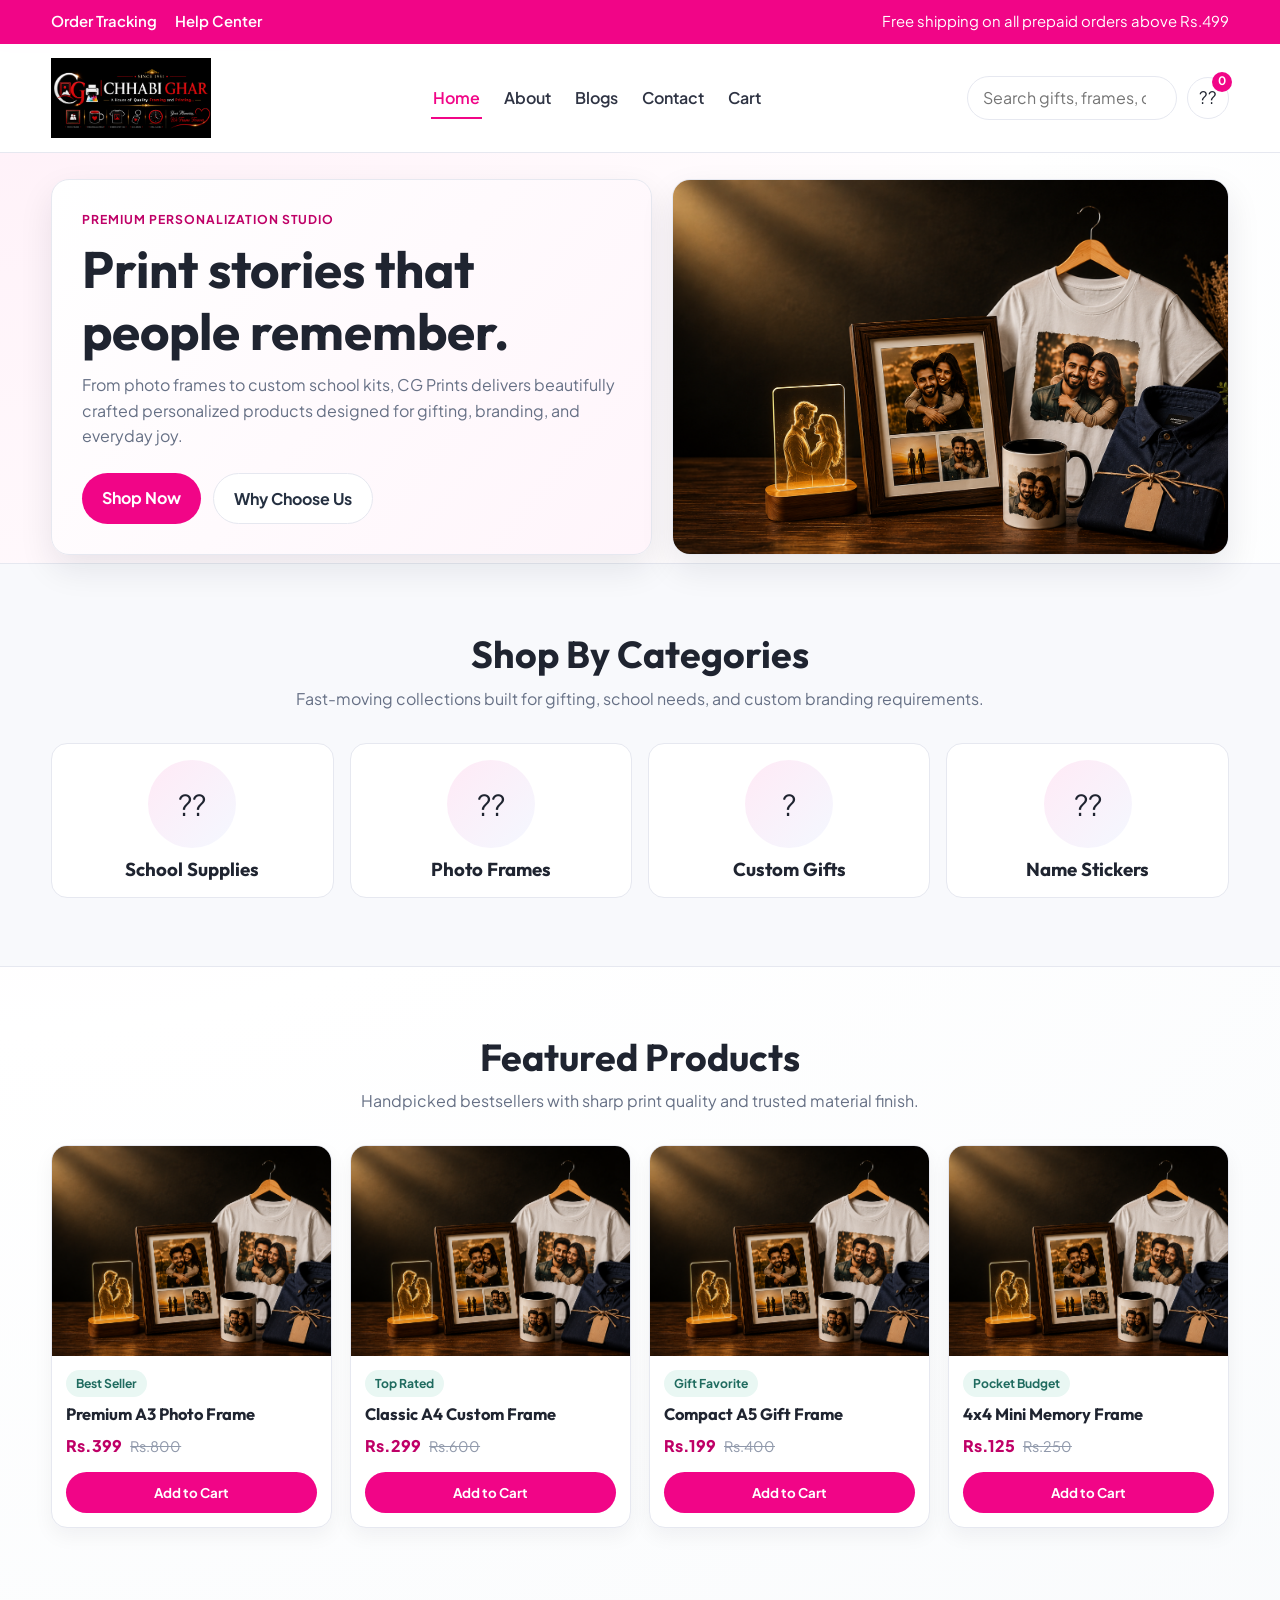
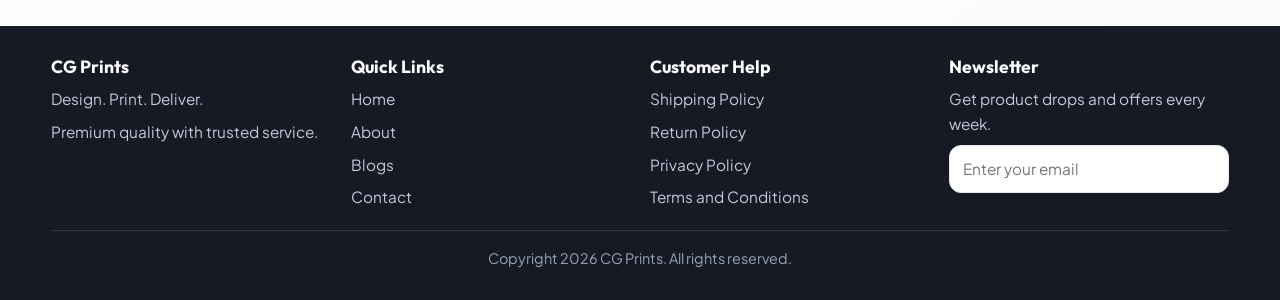
==== index.html @ ebf08734 "Create professional multi-page ecommerce website" ====
<!DOCTYPE html>
<html lang="en">
<head>
  <meta charset="UTF-8" />
  <meta name="viewport" content="width=device-width, initial-scale=1.0" />
  <title>CG Prints | Home</title>
  <link rel="preconnect" href="https://fonts.googleapis.com" />
  <link rel="preconnect" href="https://fonts.gstatic.com" crossorigin />
  <link href="https://fonts.googleapis.com/css2?family=Outfit:wght@300;400;500;600;700;800&family=Plus+Jakarta+Sans:wght@400;500;600;700&display=swap" rel="stylesheet" />
  <link rel="stylesheet" href="styles.css" />
</head>
<body>
  <div class="topbar">
    <div class="container">
      <div class="topbar-links">
        <a href="contact.html">Order Tracking</a>
        <a href="contact.html">Help Center</a>
      </div>
      <div>Free shipping on all prepaid orders above Rs.499</div>
    </div>
  </div>

  <header>
    <div class="container header-main">
      <a class="brand" href="index.html" aria-label="CG Prints Home">
        <img src="CG p LOGO (1).png" alt="CG Prints Logo" />
      </a>

      <nav>
        <ul>
          <li><a class="active" href="index.html">Home</a></li>
          <li><a href="about.html">About</a></li>
          <li><a href="blogs.html">Blogs</a></li>
          <li><a href="contact.html">Contact</a></li>
          <li><a href="cart.html">Cart</a></li>
        </ul>
      </nav>

      <div class="header-actions">
        <input class="search-box" type="search" placeholder="Search gifts, frames, custom items..." aria-label="Search products" />
        <a class="icon-btn" href="cart.html" aria-label="Open cart">
          <span>??</span>
          <span class="cart-count js-cart-count">0</span>
        </a>
      </div>
    </div>
  </header>

  <main>
    <section class="hero">
      <div class="container hero-grid">
        <div class="hero-copy">
          <span class="eyebrow">Premium Personalization Studio</span>
          <h1>Print stories that people remember.</h1>
          <p>From photo frames to custom school kits, CG Prints delivers beautifully crafted personalized products designed for gifting, branding, and everyday joy.</p>
          <div class="cta-row">
            <a href="#featured" class="btn btn-primary">Shop Now</a>
            <a href="about.html" class="btn btn-light">Why Choose Us</a>
          </div>
        </div>
        <div class="hero-banner">
          <img src="banner/d1e43480-092e-4eba-93ea-4674bd090c20.png" alt="Promotional banner" />
        </div>
      </div>
    </section>

    <section class="categories">
      <div class="container">
        <div class="section-head">
          <h2>Shop By Categories</h2>
          <p>Fast-moving collections built for gifting, school needs, and custom branding requirements.</p>
        </div>
        <div class="category-grid">
          <article class="category-card">
            <div class="category-thumb">??</div>
            <h3>School Supplies</h3>
          </article>
          <article class="category-card">
            <div class="category-thumb">??</div>
            <h3>Photo Frames</h3>
          </article>
          <article class="category-card">
            <div class="category-thumb">?</div>
            <h3>Custom Gifts</h3>
          </article>
          <article class="category-card">
            <div class="category-thumb">??</div>
            <h3>Name Stickers</h3>
          </article>
        </div>
      </div>
    </section>

    <section id="featured">
      <div class="container">
        <div class="section-head">
          <h2>Featured Products</h2>
          <p>Handpicked bestsellers with sharp print quality and trusted material finish.</p>
        </div>

        <div class="product-grid">
          <article class="product-card">
            <img src="banner/d1e43480-092e-4eba-93ea-4674bd090c20.png" alt="A3 premium photo frame" />
            <div class="product-info">
              <span class="chip">Best Seller</span>
              <h3 class="product-title">Premium A3 Photo Frame</h3>
              <div class="price-row"><span class="price">Rs.399</span><span class="old-price">Rs.800</span></div>
              <button class="btn btn-primary js-add-to-cart" data-name="Premium A3 Photo Frame" data-price="399">Add to Cart</button>
            </div>
          </article>

          <article class="product-card">
            <img src="banner/d1e43480-092e-4eba-93ea-4674bd090c20.png" alt="A4 custom frame" />
            <div class="product-info">
              <span class="chip">Top Rated</span>
              <h3 class="product-title">Classic A4 Custom Frame</h3>
              <div class="price-row"><span class="price">Rs.299</span><span class="old-price">Rs.600</span></div>
              <button class="btn btn-primary js-add-to-cart" data-name="Classic A4 Custom Frame" data-price="299">Add to Cart</button>
            </div>
          </article>

          <article class="product-card">
            <img src="banner/d1e43480-092e-4eba-93ea-4674bd090c20.png" alt="A5 gift frame" />
            <div class="product-info">
              <span class="chip">Gift Favorite</span>
              <h3 class="product-title">Compact A5 Gift Frame</h3>
              <div class="price-row"><span class="price">Rs.199</span><span class="old-price">Rs.400</span></div>
              <button class="btn btn-primary js-add-to-cart" data-name="Compact A5 Gift Frame" data-price="199">Add to Cart</button>
            </div>
          </article>

          <article class="product-card">
            <img src="banner/d1e43480-092e-4eba-93ea-4674bd090c20.png" alt="4x4 mini frame" />
            <div class="product-info">
              <span class="chip">Pocket Budget</span>
              <h3 class="product-title">4x4 Mini Memory Frame</h3>
              <div class="price-row"><span class="price">Rs.125</span><span class="old-price">Rs.250</span></div>
              <button class="btn btn-primary js-add-to-cart" data-name="4x4 Mini Memory Frame" data-price="125">Add to Cart</button>
            </div>
          </article>
        </div>
      </div>
    </section>
  </main>

  <footer>
    <div class="container">
      <div class="footer-grid">
        <div>
          <h3>CG Prints</h3>
          <ul>
            <li>Design. Print. Deliver.</li>
            <li>Premium quality with trusted service.</li>
          </ul>
        </div>

        <div>
          <h3>Quick Links</h3>
          <ul>
            <li><a href="index.html">Home</a></li>
            <li><a href="about.html">About</a></li>
            <li><a href="blogs.html">Blogs</a></li>
            <li><a href="contact.html">Contact</a></li>
          </ul>
        </div>

        <div>
          <h3>Customer Help</h3>
          <ul>
            <li>Shipping Policy</li>
            <li>Return Policy</li>
            <li>Privacy Policy</li>
            <li>Terms and Conditions</li>
          </ul>
        </div>

        <div>
          <h3>Newsletter</h3>
          <ul>
            <li>Get product drops and offers every week.</li>
            <li><input type="email" placeholder="Enter your email" /></li>
          </ul>
        </div>
      </div>
      <p class="copyright">Copyright 2026 CG Prints. All rights reserved.</p>
    </div>
  </footer>

  <script src="app.js"></script>
</body>
</html>
---- styles.css ----
:root {
  --primary: #f10587;
  --primary-dark: #bf0067;
  --ink: #1f2430;
  --muted: #667085;
  --surface: #f8f9fc;
  --line: #e6e8f0;
  --accent: #1f6b5f;
  --shadow: 0 14px 34px rgba(16, 24, 40, 0.09);
  --radius: 18px;
}

* {
  box-sizing: border-box;
  margin: 0;
  padding: 0;
}

html {
  scroll-behavior: smooth;
}

body {
  font-family: "Plus Jakarta Sans", "Segoe UI", sans-serif;
  color: var(--ink);
  background: radial-gradient(circle at top left, #fff0f8 0%, #ffffff 45%, #f8fafc 100%);
  line-height: 1.6;
}

a {
  text-decoration: none;
  color: inherit;
}

img {
  max-width: 100%;
  display: block;
}

.container {
  width: min(1180px, 92%);
  margin: 0 auto;
}

.topbar {
  background: var(--primary);
  color: #fff;
  font-size: 0.93rem;
}

.topbar .container {
  display: flex;
  justify-content: space-between;
  align-items: center;
  gap: 12px;
  padding: 10px 0;
  flex-wrap: wrap;
}

.topbar-links {
  display: flex;
  gap: 18px;
  font-weight: 600;
}

header {
  background: rgba(255, 255, 255, 0.95);
  backdrop-filter: blur(5px);
  position: sticky;
  top: 0;
  z-index: 30;
  border-bottom: 1px solid var(--line);
}

.header-main {
  display: grid;
  grid-template-columns: auto 1fr auto;
  align-items: center;
  gap: 18px;
  padding: 14px 0;
}

.brand {
  display: flex;
  align-items: center;
  min-width: 175px;
}

.brand img {
  width: 160px;
  height: auto;
  object-fit: contain;
}

nav ul {
  list-style: none;
  display: flex;
  justify-content: center;
  gap: 20px;
  font-weight: 600;
  color: #2e3343;
}

nav a {
  padding: 9px 2px;
  border-bottom: 2px solid transparent;
  transition: 0.2s ease;
}

nav a:hover,
nav a.active {
  color: var(--primary);
  border-color: var(--primary);
}

.header-actions {
  display: flex;
  align-items: center;
  gap: 10px;
}

.search-box {
  border: 1px solid var(--line);
  background: #fff;
  border-radius: 999px;
  padding: 8px 15px;
  width: 210px;
  color: #475467;
}

.icon-btn {
  border: 1px solid var(--line);
  background: #fff;
  border-radius: 999px;
  width: 42px;
  height: 42px;
  display: grid;
  place-items: center;
  cursor: pointer;
  transition: 0.2s;
  position: relative;
  font-size: 1.07rem;
}

.icon-btn:hover {
  border-color: var(--primary);
  color: var(--primary);
}

.cart-count {
  position: absolute;
  top: -6px;
  right: -4px;
  min-width: 20px;
  height: 20px;
  border-radius: 99px;
  background: var(--primary);
  color: #fff;
  font-size: 0.73rem;
  font-weight: 700;
  display: grid;
  place-items: center;
  padding-inline: 5px;
}

section {
  padding: 68px 0;
}

.hero {
  padding: 26px 0 8px;
}

.hero-grid {
  display: grid;
  grid-template-columns: 1.08fr 1fr;
  gap: 20px;
  align-items: stretch;
}

.hero-copy {
  background: linear-gradient(130deg, #fff, #fff5fb);
  border: 1px solid var(--line);
  border-radius: var(--radius);
  padding: 30px;
  box-shadow: var(--shadow);
  display: flex;
  flex-direction: column;
  justify-content: center;
}

.eyebrow {
  color: var(--primary-dark);
  font-weight: 700;
  text-transform: uppercase;
  letter-spacing: 0.08em;
  font-size: 0.76rem;
}

h1,
h2,
h3 {
  font-family: "Outfit", "Segoe UI", sans-serif;
  line-height: 1.2;
}

h1 {
  font-size: clamp(2rem, 4vw, 3.3rem);
  margin: 10px 0;
}

h2 {
  font-size: clamp(1.6rem, 3vw, 2.35rem);
}

.hero-copy p {
  color: var(--muted);
  max-width: 48ch;
  margin-bottom: 24px;
}

.cta-row {
  display: flex;
  gap: 12px;
  flex-wrap: wrap;
}

.btn {
  border: 0;
  border-radius: 999px;
  padding: 12px 20px;
  font-weight: 700;
  cursor: pointer;
  transition: 0.2s ease;
  font-family: inherit;
  display: inline-block;
  text-align: center;
}

.btn-primary {
  background: var(--primary);
  color: #fff;
}

.btn-primary:hover {
  background: var(--primary-dark);
  transform: translateY(-1px);
}

.btn-light {
  background: #fff;
  border: 1px solid var(--line);
  color: #253041;
}

.btn-light:hover {
  border-color: #bdc4d2;
}

.hero-banner {
  border-radius: var(--radius);
  overflow: hidden;
  border: 1px solid var(--line);
  box-shadow: var(--shadow);
  min-height: 100%;
}

.hero-banner img {
  width: 100%;
  height: 100%;
  object-fit: cover;
}

.section-head {
  text-align: center;
  margin-bottom: 32px;
}

.section-head p {
  color: var(--muted);
  max-width: 60ch;
  margin: 8px auto 0;
}

.categories {
  background: var(--surface);
  border-top: 1px solid var(--line);
  border-bottom: 1px solid var(--line);
}

.category-grid,
.product-grid,
.blogs-grid {
  display: grid;
  gap: 16px;
}

.category-grid {
  grid-template-columns: repeat(4, 1fr);
}

.category-card,
.panel,
.product-card,
.blog-card,
.cart-panel,
.contact-form {
  background: #fff;
  border: 1px solid var(--line);
  border-radius: 16px;
}

.category-card {
  padding: 16px;
  text-align: center;
  transition: 0.25s;
}

.category-card:hover {
  transform: translateY(-4px);
  box-shadow: var(--shadow);
  border-color: #ced4e2;
}

.category-thumb {
  width: 88px;
  height: 88px;
  border-radius: 50%;
  margin: 0 auto 10px;
  display: grid;
  place-items: center;
  font-size: 1.8rem;
  background: linear-gradient(135deg, #ffeaf6, #f4f8ff);
}

.product-grid {
  grid-template-columns: repeat(4, 1fr);
  gap: 18px;
}

.product-card {
  overflow: hidden;
  display: flex;
  flex-direction: column;
  box-shadow: 0 8px 20px rgba(16, 24, 40, 0.05);
}

.product-card img,
.blog-card img {
  width: 100%;
  aspect-ratio: 4 / 3;
  object-fit: cover;
}

.product-info {
  padding: 14px;
  display: grid;
  gap: 8px;
}

.product-title {
  font-weight: 700;
  font-size: 1.03rem;
}

.price-row {
  display: flex;
  align-items: baseline;
  gap: 8px;
}

.price {
  color: var(--primary-dark);
  font-weight: 800;
}

.old-price {
  color: #9099ab;
  text-decoration: line-through;
  font-size: 0.9rem;
}

.chip {
  font-size: 0.76rem;
  font-weight: 700;
  color: var(--accent);
  background: #e9f7f3;
  width: fit-content;
  padding: 4px 10px;
  border-radius: 999px;
}

.product-info .btn {
  margin-top: 6px;
  width: 100%;
}

.page-hero {
  padding: 38px 0;
}

.page-hero .panel {
  padding: 30px;
  box-shadow: var(--shadow);
}

.about-grid,
.contact-grid,
.cart-layout {
  display: grid;
  gap: 18px;
  grid-template-columns: 1fr 1fr;
}

.panel {
  padding: 24px;
  box-shadow: 0 7px 16px rgba(16, 24, 40, 0.04);
}

.panel p,
.blog-body p,
.list-muted {
  color: var(--muted);
}

.stat-row {
  display: grid;
  grid-template-columns: repeat(3, 1fr);
  gap: 10px;
  margin-top: 16px;
}

.stat {
  border: 1px solid var(--line);
  border-radius: 12px;
  padding: 14px;
  text-align: center;
  background: #fcfdff;
}

.stat strong {
  display: block;
  font-family: "Outfit", sans-serif;
  font-size: 1.4rem;
  color: var(--primary-dark);
}

.blogs-grid {
  grid-template-columns: repeat(3, 1fr);
}

.blog-card {
  overflow: hidden;
  box-shadow: 0 10px 20px rgba(16, 24, 40, 0.05);
}

.blog-card img {
  aspect-ratio: 16 / 10;
}

.blog-body {
  padding: 16px;
}

.read-link {
  color: var(--primary-dark);
  font-weight: 700;
}

.contact-grid {
  grid-template-columns: 1fr 1fr;
}

.contact-list {
  display: grid;
  gap: 12px;
  color: #344054;
}

form,
.contact-form {
  display: grid;
  gap: 10px;
}

.contact-form {
  padding: 24px;
}

input,
textarea {
  width: 100%;
  border: 1px solid var(--line);
  border-radius: 12px;
  padding: 11px 13px;
  font: inherit;
  color: #111827;
  background: #fff;
}

textarea {
  min-height: 120px;
  resize: vertical;
}

.cart-panel {
  padding: 22px;
}

.cart-item {
  border: 1px solid var(--line);
  border-radius: 12px;
  padding: 12px;
  display: grid;
  gap: 8px;
  margin-bottom: 10px;
}

.cart-item-head {
  display: flex;
  justify-content: space-between;
  gap: 10px;
}

.qty-row {
  display: flex;
  align-items: center;
  gap: 8px;
}

.qty-btn {
  width: 28px;
  height: 28px;
  border-radius: 8px;
  border: 1px solid var(--line);
  background: #fff;
  cursor: pointer;
  font-weight: 700;
}

footer {
  background: #151a24;
  color: #d8deea;
  padding: 30px 0;
  margin-top: 30px;
}

.footer-grid {
  display: grid;
  grid-template-columns: repeat(4, 1fr);
  gap: 20px;
}

.footer-grid h3 {
  color: #fff;
  font-size: 1.1rem;
  margin-bottom: 10px;
}

.footer-grid ul {
  list-style: none;
  display: grid;
  gap: 8px;
  color: #c2cad9;
  font-size: 0.96rem;
}

.copyright {
  text-align: center;
  color: #9aa4b5;
  border-top: 1px solid #30384a;
  margin-top: 20px;
  padding-top: 16px;
  font-size: 0.9rem;
}

@media (max-width: 1024px) {
  .hero-grid,
  .about-grid,
  .contact-grid,
  .cart-layout {
    grid-template-columns: 1fr;
  }

  .category-grid,
  .product-grid {
    grid-template-columns: repeat(2, 1fr);
  }

  .blogs-grid,
  .footer-grid {
    grid-template-columns: repeat(2, 1fr);
  }

  .header-main {
    grid-template-columns: 1fr;
    gap: 12px;
  }

  nav ul {
    justify-content: flex-start;
    overflow-x: auto;
    padding-bottom: 4px;
  }

  .header-actions {
    justify-content: space-between;
  }

  .search-box {
    width: 100%;
  }
}

@media (max-width: 680px) {
  .container {
    width: 94%;
  }

  h1 {
    font-size: 2rem;
  }

  section {
    padding: 52px 0;
  }

  .category-grid,
  .product-grid,
  .blogs-grid,
  .footer-grid,
  .stat-row {
    grid-template-columns: 1fr;
  }

  .brand img {
    width: 138px;
  }

  .topbar .container,
  .topbar-links {
    justify-content: center;
  }
}
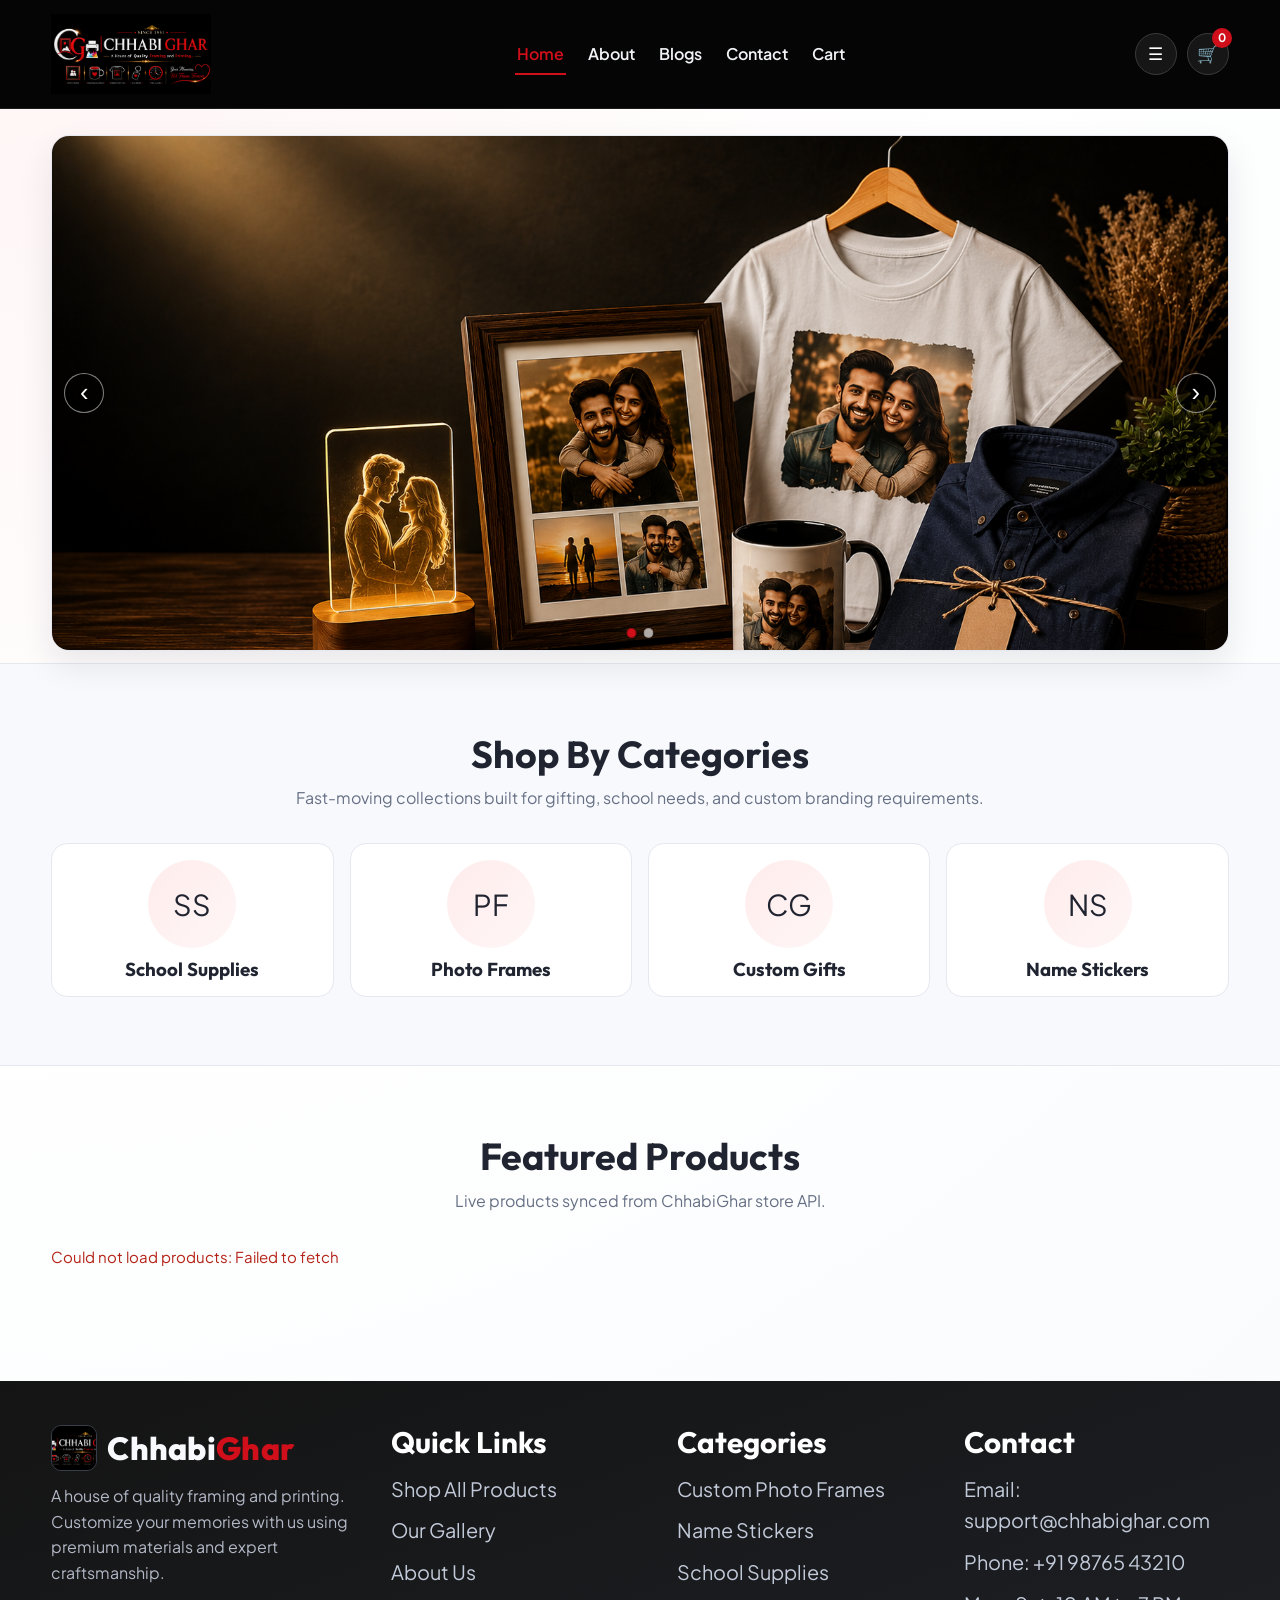
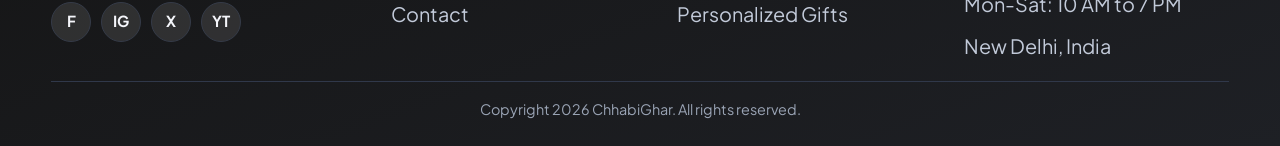
==== commit 6d18e00d: "Refine mobile UI, premium footer, and API wiring updates" ====
--- a/index.html
+++ b/index.html
@@ -10,16 +10,6 @@
   <link rel="stylesheet" href="styles.css" />
 </head>
 <body>
-  <div class="topbar">
-    <div class="container">
-      <div class="topbar-links">
-        <a href="contact.html">Order Tracking</a>
-        <a href="contact.html">Help Center</a>
-      </div>
-      <div>Free shipping on all prepaid orders above Rs.499</div>
-    </div>
-  </div>
-
   <header>
     <div class="container header-main">
       <a class="brand" href="index.html" aria-label="CG Prints Home">
@@ -37,9 +27,9 @@
       </nav>
 
       <div class="header-actions">
-        <input class="search-box" type="search" placeholder="Search gifts, frames, custom items..." aria-label="Search products" />
+        <button class="icon-btn menu-toggle js-menu-toggle" type="button" aria-label="Toggle menu" aria-expanded="false">&#9776;</button>
         <a class="icon-btn" href="cart.html" aria-label="Open cart">
-          <span>??</span>
+          <span>&#128722;</span>
           <span class="cart-count js-cart-count">0</span>
         </a>
       </div>
@@ -47,19 +37,18 @@
   </header>
 
   <main>
-    <section class="hero">
-      <div class="container hero-grid">
-        <div class="hero-copy">
-          <span class="eyebrow">Premium Personalization Studio</span>
-          <h1>Print stories that people remember.</h1>
-          <p>From photo frames to custom school kits, CG Prints delivers beautifully crafted personalized products designed for gifting, branding, and everyday joy.</p>
-          <div class="cta-row">
-            <a href="#featured" class="btn btn-primary">Shop Now</a>
-            <a href="about.html" class="btn btn-light">Why Choose Us</a>
+    <section class="hero banner-showcase">
+      <div class="container">
+        <div class="banner-slider js-banner-slider" aria-label="Promotional Banners">
+          <div class="banner-slide is-active">
+            <img src="banner/d1e43480-092e-4eba-93ea-4674bd090c20.png" alt="CG Prints promotional banner 1" />
           </div>
-        </div>
-        <div class="hero-banner">
-          <img src="banner/d1e43480-092e-4eba-93ea-4674bd090c20.png" alt="Promotional banner" />
+          <div class="banner-slide">
+            <img src="banner/CG p LOGO.png" alt="CG Prints promotional banner 2" />
+          </div>
+          <button class="banner-control prev js-banner-prev" type="button" aria-label="Previous banner">&#8249;</button>
+          <button class="banner-control next js-banner-next" type="button" aria-label="Next banner">&#8250;</button>
+          <div class="banner-dots js-banner-dots" aria-hidden="true"></div>
         </div>
       </div>
     </section>
@@ -72,19 +61,19 @@
         </div>
         <div class="category-grid">
           <article class="category-card">
-            <div class="category-thumb">??</div>
+            <div class="category-thumb">SS</div>
             <h3>School Supplies</h3>
           </article>
           <article class="category-card">
-            <div class="category-thumb">??</div>
+            <div class="category-thumb">PF</div>
             <h3>Photo Frames</h3>
           </article>
           <article class="category-card">
-            <div class="category-thumb">?</div>
+            <div class="category-thumb">CG</div>
             <h3>Custom Gifts</h3>
           </article>
           <article class="category-card">
-            <div class="category-thumb">??</div>
+            <div class="category-thumb">NS</div>
             <h3>Name Stickers</h3>
           </article>
         </div>
@@ -95,97 +84,67 @@
       <div class="container">
         <div class="section-head">
           <h2>Featured Products</h2>
-          <p>Handpicked bestsellers with sharp print quality and trusted material finish.</p>
+          <p>Live products synced from ChhabiGhar store API.</p>
         </div>
-
-        <div class="product-grid">
-          <article class="product-card">
-            <img src="banner/d1e43480-092e-4eba-93ea-4674bd090c20.png" alt="A3 premium photo frame" />
-            <div class="product-info">
-              <span class="chip">Best Seller</span>
-              <h3 class="product-title">Premium A3 Photo Frame</h3>
-              <div class="price-row"><span class="price">Rs.399</span><span class="old-price">Rs.800</span></div>
-              <button class="btn btn-primary js-add-to-cart" data-name="Premium A3 Photo Frame" data-price="399">Add to Cart</button>
-            </div>
-          </article>
-
-          <article class="product-card">
-            <img src="banner/d1e43480-092e-4eba-93ea-4674bd090c20.png" alt="A4 custom frame" />
-            <div class="product-info">
-              <span class="chip">Top Rated</span>
-              <h3 class="product-title">Classic A4 Custom Frame</h3>
-              <div class="price-row"><span class="price">Rs.299</span><span class="old-price">Rs.600</span></div>
-              <button class="btn btn-primary js-add-to-cart" data-name="Classic A4 Custom Frame" data-price="299">Add to Cart</button>
-            </div>
-          </article>
-
-          <article class="product-card">
-            <img src="banner/d1e43480-092e-4eba-93ea-4674bd090c20.png" alt="A5 gift frame" />
-            <div class="product-info">
-              <span class="chip">Gift Favorite</span>
-              <h3 class="product-title">Compact A5 Gift Frame</h3>
-              <div class="price-row"><span class="price">Rs.199</span><span class="old-price">Rs.400</span></div>
-              <button class="btn btn-primary js-add-to-cart" data-name="Compact A5 Gift Frame" data-price="199">Add to Cart</button>
-            </div>
-          </article>
-
-          <article class="product-card">
-            <img src="banner/d1e43480-092e-4eba-93ea-4674bd090c20.png" alt="4x4 mini frame" />
-            <div class="product-info">
-              <span class="chip">Pocket Budget</span>
-              <h3 class="product-title">4x4 Mini Memory Frame</h3>
-              <div class="price-row"><span class="price">Rs.125</span><span class="old-price">Rs.250</span></div>
-              <button class="btn btn-primary js-add-to-cart" data-name="4x4 Mini Memory Frame" data-price="125">Add to Cart</button>
-            </div>
-          </article>
-        </div>
+        <p id="productsStatus" class="api-status">Loading products...</p>
+        <div class="product-grid" id="featuredProducts"></div>
       </div>
     </section>
   </main>
-
-  <footer>
+  <footer class="site-footer">
     <div class="container">
-      <div class="footer-grid">
-        <div>
-          <h3>CG Prints</h3>
-          <ul>
-            <li>Design. Print. Deliver.</li>
-            <li>Premium quality with trusted service.</li>
-          </ul>
+      <div class="footer-grid-premium">
+        <div class="footer-brand-panel">
+          <div class="footer-brand-row">
+            <img class="footer-logo" src="CG p LOGO (1).png" alt="ChhabiGhar logo" />
+            <h3>Chhabi<span>Ghar</span></h3>
+          </div>
+          <p>A house of quality framing and printing. Customize your memories with us using premium materials and expert craftsmanship.</p>
+          <div class="social-links" aria-label="Social links">
+            <a href="https://www.facebook.com/" target="_blank" rel="noopener" aria-label="Facebook">f</a>
+            <a href="https://www.instagram.com/" target="_blank" rel="noopener" aria-label="Instagram">ig</a>
+            <a href="https://x.com/" target="_blank" rel="noopener" aria-label="X">x</a>
+            <a href="https://www.youtube.com/" target="_blank" rel="noopener" aria-label="YouTube">yt</a>
+          </div>
         </div>
 
-        <div>
+        <div class="footer-col">
           <h3>Quick Links</h3>
           <ul>
-            <li><a href="index.html">Home</a></li>
-            <li><a href="about.html">About</a></li>
-            <li><a href="blogs.html">Blogs</a></li>
+            <li><a href="index.html">Shop All Products</a></li>
+            <li><a href="blogs.html">Our Gallery</a></li>
+            <li><a href="about.html">About Us</a></li>
             <li><a href="contact.html">Contact</a></li>
           </ul>
         </div>
 
-        <div>
-          <h3>Customer Help</h3>
+        <div class="footer-col">
+          <h3>Categories</h3>
           <ul>
-            <li>Shipping Policy</li>
-            <li>Return Policy</li>
-            <li>Privacy Policy</li>
-            <li>Terms and Conditions</li>
+            <li><a href="index.html#featured">Custom Photo Frames</a></li>
+            <li><a href="index.html#featured">Name Stickers</a></li>
+            <li><a href="index.html#featured">School Supplies</a></li>
+            <li><a href="index.html#featured">Personalized Gifts</a></li>
           </ul>
         </div>
 
-        <div>
-          <h3>Newsletter</h3>
+        <div class="footer-col">
+          <h3>Contact</h3>
           <ul>
-            <li>Get product drops and offers every week.</li>
-            <li><input type="email" placeholder="Enter your email" /></li>
+            <li>Email: support@chhabighar.com</li>
+            <li>Phone: +91 98765 43210</li>
+            <li>Mon-Sat: 10 AM to 7 PM</li>
+            <li>New Delhi, India</li>
           </ul>
         </div>
       </div>
-      <p class="copyright">Copyright 2026 CG Prints. All rights reserved.</p>
+      <p class="copyright">Copyright 2026 ChhabiGhar. All rights reserved.</p>
     </div>
   </footer>
-
-  <script src="app.js"></script>
+<script src="api-config.js"></script>
+<script src="app.js"></script>
 </body>
 </html>
+
+
+
--- a/styles.css
+++ b/styles.css
@@ -1,6 +1,6 @@
 :root {
-  --primary: #f10587;
-  --primary-dark: #bf0067;
+  --primary: #d10f1b;
+  --primary-dark: #99090f;
   --ink: #1f2430;
   --muted: #667085;
   --surface: #f8f9fc;
@@ -23,8 +23,9 @@
 body {
   font-family: "Plus Jakarta Sans", "Segoe UI", sans-serif;
   color: var(--ink);
-  background: radial-gradient(circle at top left, #fff0f8 0%, #ffffff 45%, #f8fafc 100%);
+  background: radial-gradient(circle at top left, #fff5f5 0%, #ffffff 45%, #f8fafc 100%);
   line-height: 1.6;
+  overflow-x: hidden;
 }
 
 a {
@@ -42,34 +43,14 @@
   margin: 0 auto;
 }
 
-.topbar {
-  background: var(--primary);
-  color: #fff;
-  font-size: 0.93rem;
-}
-
-.topbar .container {
-  display: flex;
-  justify-content: space-between;
-  align-items: center;
-  gap: 12px;
-  padding: 10px 0;
-  flex-wrap: wrap;
-}
-
-.topbar-links {
-  display: flex;
-  gap: 18px;
-  font-weight: 600;
-}
 
 header {
-  background: rgba(255, 255, 255, 0.95);
+  background: #050505;
   backdrop-filter: blur(5px);
   position: sticky;
   top: 0;
   z-index: 30;
-  border-bottom: 1px solid var(--line);
+  border-bottom: 1px solid #1c1c1c;
 }
 
 .header-main {
@@ -98,7 +79,7 @@
   justify-content: center;
   gap: 20px;
   font-weight: 600;
-  color: #2e3343;
+  color: #f1f3f7;
 }
 
 nav a {
@@ -118,19 +99,14 @@
   align-items: center;
   gap: 10px;
 }
-
-.search-box {
-  border: 1px solid var(--line);
-  background: #fff;
-  border-radius: 999px;
-  padding: 8px 15px;
-  width: 210px;
-  color: #475467;
+.menu-toggle {
+  display: none;
 }
 
 .icon-btn {
-  border: 1px solid var(--line);
-  background: #fff;
+  border: 1px solid #3a3a3a;
+  background: #161616;
+  color: #ffffff;
   border-radius: 999px;
   width: 42px;
   height: 42px;
@@ -168,7 +144,79 @@
 }
 
 .hero {
-  padding: 26px 0 8px;
+  padding: 26px 0 12px;
+}
+
+.banner-showcase .container {
+  position: relative;
+}
+
+.banner-slider {
+  border: 1px solid var(--line);
+  border-radius: var(--radius);
+  overflow: hidden;
+  box-shadow: var(--shadow);
+  background: #fff;
+  position: relative;
+}
+
+.banner-slide {
+  display: none;
+}
+
+.banner-slide.is-active {
+  display: block;
+}
+
+.banner-slide img {
+  width: 100%;
+  aspect-ratio: 16 / 7;
+  object-fit: cover;
+}
+
+.banner-control {
+  position: absolute;
+  top: 50%;
+  transform: translateY(-50%);
+  width: 40px;
+  height: 40px;
+  border-radius: 999px;
+  border: 1px solid rgba(255, 255, 255, 0.5);
+  background: rgba(0, 0, 0, 0.45);
+  color: #fff;
+  font-size: 1.6rem;
+  line-height: 1;
+  cursor: pointer;
+}
+
+.banner-control.prev {
+  left: 12px;
+}
+
+.banner-control.next {
+  right: 12px;
+}
+
+.banner-dots {
+  position: absolute;
+  left: 50%;
+  transform: translateX(-50%);
+  bottom: 12px;
+  display: flex;
+  gap: 7px;
+}
+
+.banner-dot {
+  width: 10px;
+  height: 10px;
+  border-radius: 999px;
+  background: rgba(255, 255, 255, 0.65);
+  border: 1px solid rgba(0, 0, 0, 0.2);
+}
+
+.banner-dot.is-active {
+  background: var(--primary);
+  border-color: var(--primary-dark);
 }
 
 .hero-grid {
@@ -330,7 +378,7 @@
   display: grid;
   place-items: center;
   font-size: 1.8rem;
-  background: linear-gradient(135deg, #ffeaf6, #f4f8ff);
+  background: linear-gradient(135deg, #ffecec, #fff6f6);
 }
 
 .product-grid {
@@ -421,6 +469,24 @@
 .blog-body p,
 .list-muted {
   color: var(--muted);
+}
+
+.api-status {
+  margin: 10px 0 12px;
+  font-size: 0.94rem;
+  color: #475467;
+}
+
+.api-status.success {
+  color: #087443;
+}
+
+.api-status.warn {
+  color: #9a6700;
+}
+
+.api-status.error {
+  color: #b42318;
 }
 
 .stat-row {
@@ -507,6 +573,12 @@
   padding: 22px;
 }
 
+.checkout-fields {
+  margin-top: 14px;
+  display: grid;
+  gap: 8px;
+}
+
 .cart-item {
   border: 1px solid var(--line);
   border-radius: 12px;
@@ -538,31 +610,92 @@
   font-weight: 700;
 }
 
-footer {
-  background: #151a24;
-  color: #d8deea;
-  padding: 30px 0;
-  margin-top: 30px;
-}
-
-.footer-grid {
-  display: grid;
-  grid-template-columns: repeat(4, 1fr);
-  gap: 20px;
-}
-
-.footer-grid h3 {
+.site-footer {
+  background: linear-gradient(160deg, #141414 0%, #1e2025 100%);
+  color: #d9deea;
+  padding: 44px 0 24px;
+  margin-top: 32px;
+}
+
+.footer-grid-premium {
+  display: grid;
+  grid-template-columns: 1.2fr 1fr 1fr 1fr;
+  gap: 22px;
+}
+
+.footer-brand-panel p {
+  color: #b2b8c6;
+  margin-top: 12px;
+  max-width: 32ch;
+}
+
+.footer-brand-row {
+  display: flex;
+  align-items: center;
+  gap: 10px;
+}
+
+.footer-logo {
+  width: 46px;
+  height: 46px;
+  border-radius: 10px;
+  object-fit: cover;
+  border: 1px solid #383d4a;
+}
+
+.footer-brand-row h3 {
+  color: #f8f9fc;
+  font-size: 2rem;
+  font-weight: 800;
+  letter-spacing: 0.01em;
+}
+
+.footer-brand-row h3 span {
+  color: var(--primary);
+}
+
+.social-links {
+  display: flex;
+  gap: 10px;
+  margin-top: 16px;
+}
+
+.social-links a {
+  width: 40px;
+  height: 40px;
+  border-radius: 999px;
+  display: grid;
+  place-items: center;
+  background: rgba(255, 255, 255, 0.1);
+  color: #f5f6fb;
+  font-size: 0.95rem;
+  font-weight: 700;
+  text-transform: uppercase;
+  border: 1px solid #353b48;
+  transition: 0.2s ease;
+}
+
+.social-links a:hover {
+  background: var(--primary);
+  border-color: var(--primary);
+}
+
+.footer-col h3 {
   color: #fff;
-  font-size: 1.1rem;
-  margin-bottom: 10px;
-}
-
-.footer-grid ul {
+  font-size: 1.85rem;
+  margin-bottom: 12px;
+}
+
+.footer-col ul {
   list-style: none;
   display: grid;
-  gap: 8px;
+  gap: 10px;
   color: #c2cad9;
-  font-size: 0.96rem;
+  font-size: 1.24rem;
+}
+
+.footer-col a:hover {
+  color: #fff;
 }
 
 .copyright {
@@ -588,57 +721,278 @@
   }
 
   .blogs-grid,
-  .footer-grid {
+  .footer-grid-premium {
     grid-template-columns: repeat(2, 1fr);
   }
 
   .header-main {
     grid-template-columns: 1fr;
-    gap: 12px;
+    gap: 10px;
+    padding: 12px 0;
+  }
+
+  .brand {
+    min-width: 0;
+    justify-content: center;
+  }
+
+  nav {
+    width: 100%;
+  }
+
+  nav ul {
+    justify-content: center;
+    flex-wrap: wrap;
+    overflow: visible;
+    gap: 10px 18px;
+    padding-bottom: 0;
+  }
+
+  .header-actions {
+    width: auto;
+    display: flex;
+    gap: 8px;
+    align-items: center;
+  }
+}
+
+@media (max-width: 820px) {
+  .container {
+    width: 95%;
+  }
+
+  h1 {
+    font-size: 2rem;
+  }
+
+  section {
+    padding: 42px 0;
+  }
+
+  .blogs-grid,
+  .footer-grid-premium,
+  .stat-row {
+    grid-template-columns: 1fr;
+  }
+
+  .category-grid,
+  .product-grid {
+    grid-template-columns: repeat(2, minmax(0, 1fr)) !important;
+    gap: 10px;
+  }
+
+  #featured .product-grid {
+    display: grid !important;
+    grid-template-columns: repeat(2, minmax(0, 1fr)) !important;
+    gap: 10px !important;
+  }
+
+  #featured .product-card {
+    min-width: 0;
+    width: 100%;
+  }
+
+  .categories .category-grid {
+    display: grid !important;
+    grid-template-columns: repeat(2, minmax(0, 1fr)) !important;
+    gap: 10px !important;
+  }
+
+  .brand img {
+    width: 130px;
+  }
+
+  .header-main {
+    grid-template-columns: 42px minmax(0, 1fr) 42px;
+    grid-template-rows: auto auto;
+    align-items: center;
+    gap: 8px;
+    padding: 9px 0;
+  }
+
+  .brand {
+    grid-column: 2;
+    grid-row: 1;
+    justify-content: center;
+  }
+
+  .brand img {
+    width: 116px;
+  }
+
+  .brand {
+    background: #000;
+    border-radius: 10px;
+    padding: 4px 8px;
+  }
+
+  .menu-toggle {
+    display: grid;
+    grid-column: 1;
+    grid-row: 1;
+    justify-self: start;
+  }
+
+  nav {
+    display: none;
+    grid-column: 1 / -1;
+    grid-row: 2;
+    width: 100%;
+    border-top: 1px solid #2a2a2a;
+    padding-top: 8px;
+    padding-bottom: 4px;
+  }
+
+  body.menu-open nav {
+    display: block;
   }
 
   nav ul {
     justify-content: flex-start;
-    overflow-x: auto;
-    padding-bottom: 4px;
+    flex-direction: column;
+    align-items: flex-start;
+    gap: 6px;
+    width: 100%;
+  }
+
+  nav a {
+    display: block;
+    width: 100%;
+    padding: 8px 0;
+    font-size: 1rem;
   }
 
   .header-actions {
-    justify-content: space-between;
-  }
-
-  .search-box {
-    width: 100%;
-  }
-}
-
-@media (max-width: 680px) {
-  .container {
-    width: 94%;
-  }
-
-  h1 {
+    display: contents;
+  }
+
+  .header-actions > .icon-btn:last-child {
+    grid-column: 3;
+    grid-row: 1;
+    justify-self: end;
+  }
+
+  .icon-btn {
+    width: 36px;
+    height: 36px;
+    font-size: 0.9rem;
+  }
+
+  .cart-count {
+    min-width: 18px;
+    height: 18px;
+    font-size: 0.67rem;
+    top: -5px;
+    right: -5px;
+  }
+
+  .banner-slide img {
+    aspect-ratio: 4 / 3;
+  }
+
+  .banner-control {
+    width: 34px;
+    height: 34px;
+    font-size: 1.4rem;
+  }
+
+  .banner-control.prev {
+    left: 8px;
+  }
+
+  .banner-control.next {
+    right: 8px;
+  }
+
+  .banner-dots {
+    bottom: 8px;
+  }
+
+  .product-card img {
+    aspect-ratio: 16 / 10;
+  }
+
+  .section-head {
+    margin-bottom: 20px;
+  }
+
+  .section-head h2 {
     font-size: 2rem;
   }
 
-  section {
-    padding: 52px 0;
-  }
-
-  .category-grid,
-  .product-grid,
-  .blogs-grid,
-  .footer-grid,
-  .stat-row {
-    grid-template-columns: 1fr;
-  }
-
-  .brand img {
-    width: 138px;
-  }
-
-  .topbar .container,
-  .topbar-links {
-    justify-content: center;
-  }
-}
+  .section-head p {
+    font-size: 1.02rem;
+    line-height: 1.45;
+  }
+
+  .category-card {
+    padding: 12px 10px;
+    border-radius: 14px;
+  }
+
+  .category-thumb {
+    width: 56px;
+    height: 56px;
+    font-size: 1.1rem;
+    margin-bottom: 8px;
+  }
+
+  .category-card h3 {
+    font-size: 0.95rem;
+    line-height: 1.25;
+  }
+
+  .product-info,
+  .blog-body {
+    padding: 10px;
+    gap: 6px;
+  }
+
+  .product-title {
+    font-size: 0.95rem;
+    line-height: 1.3;
+  }
+
+  .chip {
+    font-size: 0.66rem;
+    padding: 3px 8px;
+  }
+
+  .price {
+    font-size: 1.07rem;
+  }
+
+  .old-price {
+    font-size: 0.85rem;
+  }
+
+  .btn {
+    padding: 10px 12px;
+  }
+
+  .product-info .btn {
+    font-size: 0.95rem;
+  }
+
+  .panel,
+  .cart-panel,
+  .contact-form {
+    padding: 18px;
+  }
+
+  .site-footer {
+    padding: 36px 0 20px;
+  }
+
+  .footer-brand-row h3 {
+    font-size: 1.68rem;
+  }
+
+  .footer-col h3 {
+    font-size: 1.58rem;
+  }
+
+  .footer-col ul {
+    font-size: 1.08rem;
+  }
+}
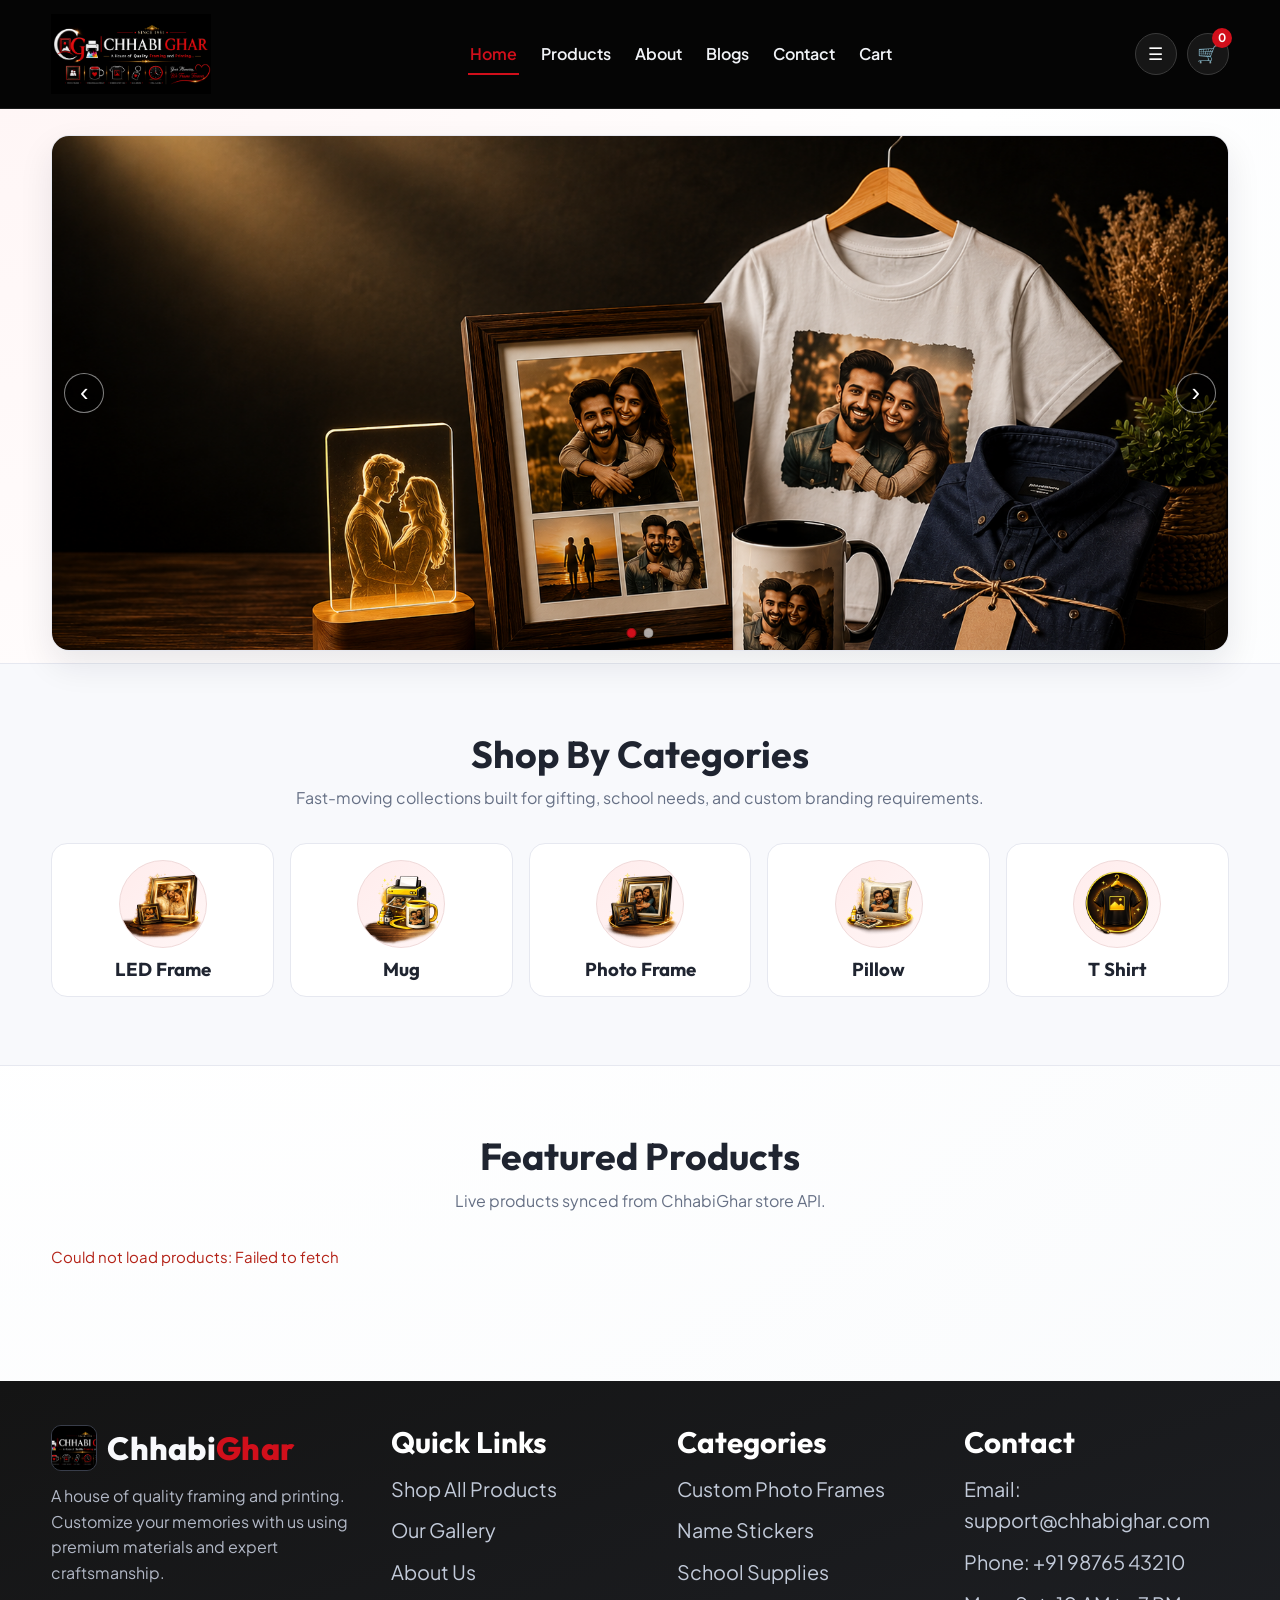
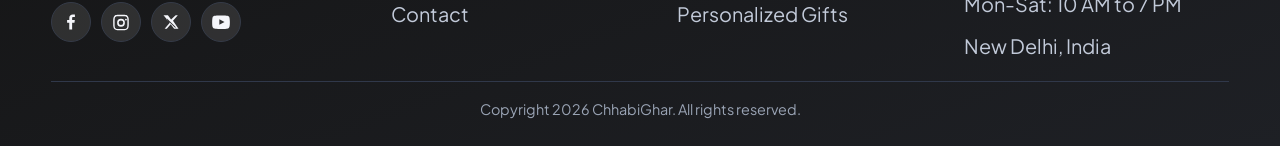
==== commit c33f3640: "Add dedicated products page, category icons, and footer social icons" ====
--- a/index.html
+++ b/index.html
@@ -19,6 +19,7 @@
       <nav>
         <ul>
           <li><a class="active" href="index.html">Home</a></li>
+          <li><a href="products.html">Products</a></li>
           <li><a href="about.html">About</a></li>
           <li><a href="blogs.html">Blogs</a></li>
           <li><a href="contact.html">Contact</a></li>
@@ -61,20 +62,34 @@
         </div>
         <div class="category-grid">
           <article class="category-card">
-            <div class="category-thumb">SS</div>
-            <h3>School Supplies</h3>
+            <div class="category-thumb">
+              <img src="CTEGORY/LED FRAME.png" alt="LED Frame category" />
+            </div>
+            <h3>LED Frame</h3>
           </article>
           <article class="category-card">
-            <div class="category-thumb">PF</div>
-            <h3>Photo Frames</h3>
+            <div class="category-thumb">
+              <img src="CTEGORY/MUG.png" alt="Mug category" />
+            </div>
+            <h3>Mug</h3>
           </article>
           <article class="category-card">
-            <div class="category-thumb">CG</div>
-            <h3>Custom Gifts</h3>
+            <div class="category-thumb">
+              <img src="CTEGORY/PHOTO FRAME.png" alt="Photo Frame category" />
+            </div>
+            <h3>Photo Frame</h3>
           </article>
           <article class="category-card">
-            <div class="category-thumb">NS</div>
-            <h3>Name Stickers</h3>
+            <div class="category-thumb">
+              <img src="CTEGORY/PILLOW.png" alt="Pillow category" />
+            </div>
+            <h3>Pillow</h3>
+          </article>
+          <article class="category-card">
+            <div class="category-thumb">
+              <img src="CTEGORY/T SHIRT.png" alt="T Shirt category" />
+            </div>
+            <h3>T Shirt</h3>
           </article>
         </div>
       </div>
@@ -101,17 +116,25 @@
           </div>
           <p>A house of quality framing and printing. Customize your memories with us using premium materials and expert craftsmanship.</p>
           <div class="social-links" aria-label="Social links">
-            <a href="https://www.facebook.com/" target="_blank" rel="noopener" aria-label="Facebook">f</a>
-            <a href="https://www.instagram.com/" target="_blank" rel="noopener" aria-label="Instagram">ig</a>
-            <a href="https://x.com/" target="_blank" rel="noopener" aria-label="X">x</a>
-            <a href="https://www.youtube.com/" target="_blank" rel="noopener" aria-label="YouTube">yt</a>
+            <a href="https://www.facebook.com/" target="_blank" rel="noopener" aria-label="Facebook">
+              <svg viewBox="0 0 24 24" aria-hidden="true"><path d="M13.5 22V12.9h3.1l.5-3.6h-3.6V7c0-1 .3-1.7 1.8-1.7h1.9V2.1c-.3 0-1.5-.1-2.8-.1-2.8 0-4.7 1.7-4.7 4.9v2.4H6.8v3.6h2.9V22h3.8z"/></svg>
+            </a>
+            <a href="https://www.instagram.com/" target="_blank" rel="noopener" aria-label="Instagram">
+              <svg viewBox="0 0 24 24" aria-hidden="true"><path d="M12 2.2c3.2 0 3.6 0 4.8.1 1.2.1 1.8.3 2.3.5.7.3 1.1.6 1.6 1.1.5.5.8.9 1.1 1.6.2.5.4 1.1.5 2.3.1 1.2.1 1.6.1 4.8s0 3.6-.1 4.8c-.1 1.2-.3 1.8-.5 2.3-.3.7-.6 1.1-1.1 1.6-.5.5-.9.8-1.6 1.1-.5.2-1.1.4-2.3.5-1.2.1-1.6.1-4.8.1s-3.6 0-4.8-.1c-1.2-.1-1.8-.3-2.3-.5-.7-.3-1.1-.6-1.6-1.1-.5-.5-.8-.9-1.1-1.6-.2-.5-.4-1.1-.5-2.3-.1-1.2-.1-1.6-.1-4.8s0-3.6.1-4.8c.1-1.2.3-1.8.5-2.3.3-.7.6-1.1 1.1-1.6.5-.5.9-.8 1.6-1.1.5-.2 1.1-.4 2.3-.5 1.2-.1 1.6-.1 4.8-.1zm0 2.1c-3.1 0-3.4 0-4.7.1-.9 0-1.4.2-1.7.3-.4.2-.7.3-1 .7-.3.3-.5.6-.7 1-.1.3-.3.8-.3 1.7-.1 1.3-.1 1.7-.1 4.7s0 3.4.1 4.7c0 .9.2 1.4.3 1.7.2.4.3.7.7 1 .3.3.6.5 1 .7.3.1.8.3 1.7.3 1.3.1 1.7.1 4.7.1s3.4 0 4.7-.1c.9 0 1.4-.2 1.7-.3.4-.2.7-.3 1-.7.3-.3.5-.6.7-1 .1-.3.3-.8.3-1.7.1-1.3.1-1.7.1-4.7s0-3.4-.1-4.7c0-.9-.2-1.4-.3-1.7-.2-.4-.3-.7-.7-1-.3-.3-.6-.5-1-.7-.3-.1-.8-.3-1.7-.3-1.3-.1-1.7-.1-4.7-.1zm0 3.5a5.2 5.2 0 1 1 0 10.4 5.2 5.2 0 0 1 0-10.4zm0 2.1a3.1 3.1 0 1 0 0 6.2 3.1 3.1 0 0 0 0-6.2zm6.6-2.4a1.2 1.2 0 1 1 0 2.4 1.2 1.2 0 0 1 0-2.4z"/></svg>
+            </a>
+            <a href="https://x.com/" target="_blank" rel="noopener" aria-label="X">
+              <svg viewBox="0 0 24 24" aria-hidden="true"><path d="M18.2 3h2.9l-6.4 7.3L22 21h-5.8l-4.6-6-5.2 6H3.5l6.9-7.9L2 3h5.9l4.2 5.5L18.2 3zm-1 16.3h1.6L7 7.6H5.3l11.9 11.7z"/></svg>
+            </a>
+            <a href="https://www.youtube.com/" target="_blank" rel="noopener" aria-label="YouTube">
+              <svg viewBox="0 0 24 24" aria-hidden="true"><path d="M23.5 7.2s-.2-1.7-.9-2.5c-.8-1-1.8-1-2.3-1.1C17.1 3.3 12 3.3 12 3.3h0s-5.1 0-8.3.3c-.5.1-1.5.1-2.3 1.1C.7 5.5.5 7.2.5 7.2S.2 9.2.2 11.3v1.9c0 2.1.3 4.1.3 4.1s.2 1.7.9 2.5c.8 1 1.9 1 2.4 1.1 1.7.2 7.2.3 8.2.3 0 0 5.1 0 8.3-.3.5-.1 1.5-.1 2.3-1.1.7-.8.9-2.5.9-2.5s.3-2 .3-4.1v-1.9c0-2.1-.3-4.1-.3-4.1zM9.8 15.6V8.4l6.9 3.6-6.9 3.6z"/></svg>
+            </a>
           </div>
         </div>
 
         <div class="footer-col">
           <h3>Quick Links</h3>
           <ul>
-            <li><a href="index.html">Shop All Products</a></li>
+            <li><a href="products.html">Shop All Products</a></li>
             <li><a href="blogs.html">Our Gallery</a></li>
             <li><a href="about.html">About Us</a></li>
             <li><a href="contact.html">Contact</a></li>
@@ -121,10 +144,10 @@
         <div class="footer-col">
           <h3>Categories</h3>
           <ul>
-            <li><a href="index.html#featured">Custom Photo Frames</a></li>
-            <li><a href="index.html#featured">Name Stickers</a></li>
-            <li><a href="index.html#featured">School Supplies</a></li>
-            <li><a href="index.html#featured">Personalized Gifts</a></li>
+            <li><a href="products.html">Custom Photo Frames</a></li>
+            <li><a href="products.html">Name Stickers</a></li>
+            <li><a href="products.html">School Supplies</a></li>
+            <li><a href="products.html">Personalized Gifts</a></li>
           </ul>
         </div>
 
@@ -148,3 +171,6 @@
 
 
 
+
+
+
--- a/styles.css
+++ b/styles.css
@@ -344,7 +344,7 @@
 }
 
 .category-grid {
-  grid-template-columns: repeat(4, 1fr);
+  grid-template-columns: repeat(5, 1fr);
 }
 
 .category-card,
@@ -375,10 +375,15 @@
   height: 88px;
   border-radius: 50%;
   margin: 0 auto 10px;
-  display: grid;
-  place-items: center;
-  font-size: 1.8rem;
+  overflow: hidden;
   background: linear-gradient(135deg, #ffecec, #fff6f6);
+  border: 1px solid #f0dada;
+}
+
+.category-thumb img {
+  width: 100%;
+  height: 100%;
+  object-fit: cover;
 }
 
 .product-grid {
@@ -668,9 +673,6 @@
   place-items: center;
   background: rgba(255, 255, 255, 0.1);
   color: #f5f6fb;
-  font-size: 0.95rem;
-  font-weight: 700;
-  text-transform: uppercase;
   border: 1px solid #353b48;
   transition: 0.2s ease;
 }
@@ -678,6 +680,12 @@
 .social-links a:hover {
   background: var(--primary);
   border-color: var(--primary);
+}
+
+.social-links svg {
+  width: 18px;
+  height: 18px;
+  fill: currentColor;
 }
 
 .footer-col h3 {
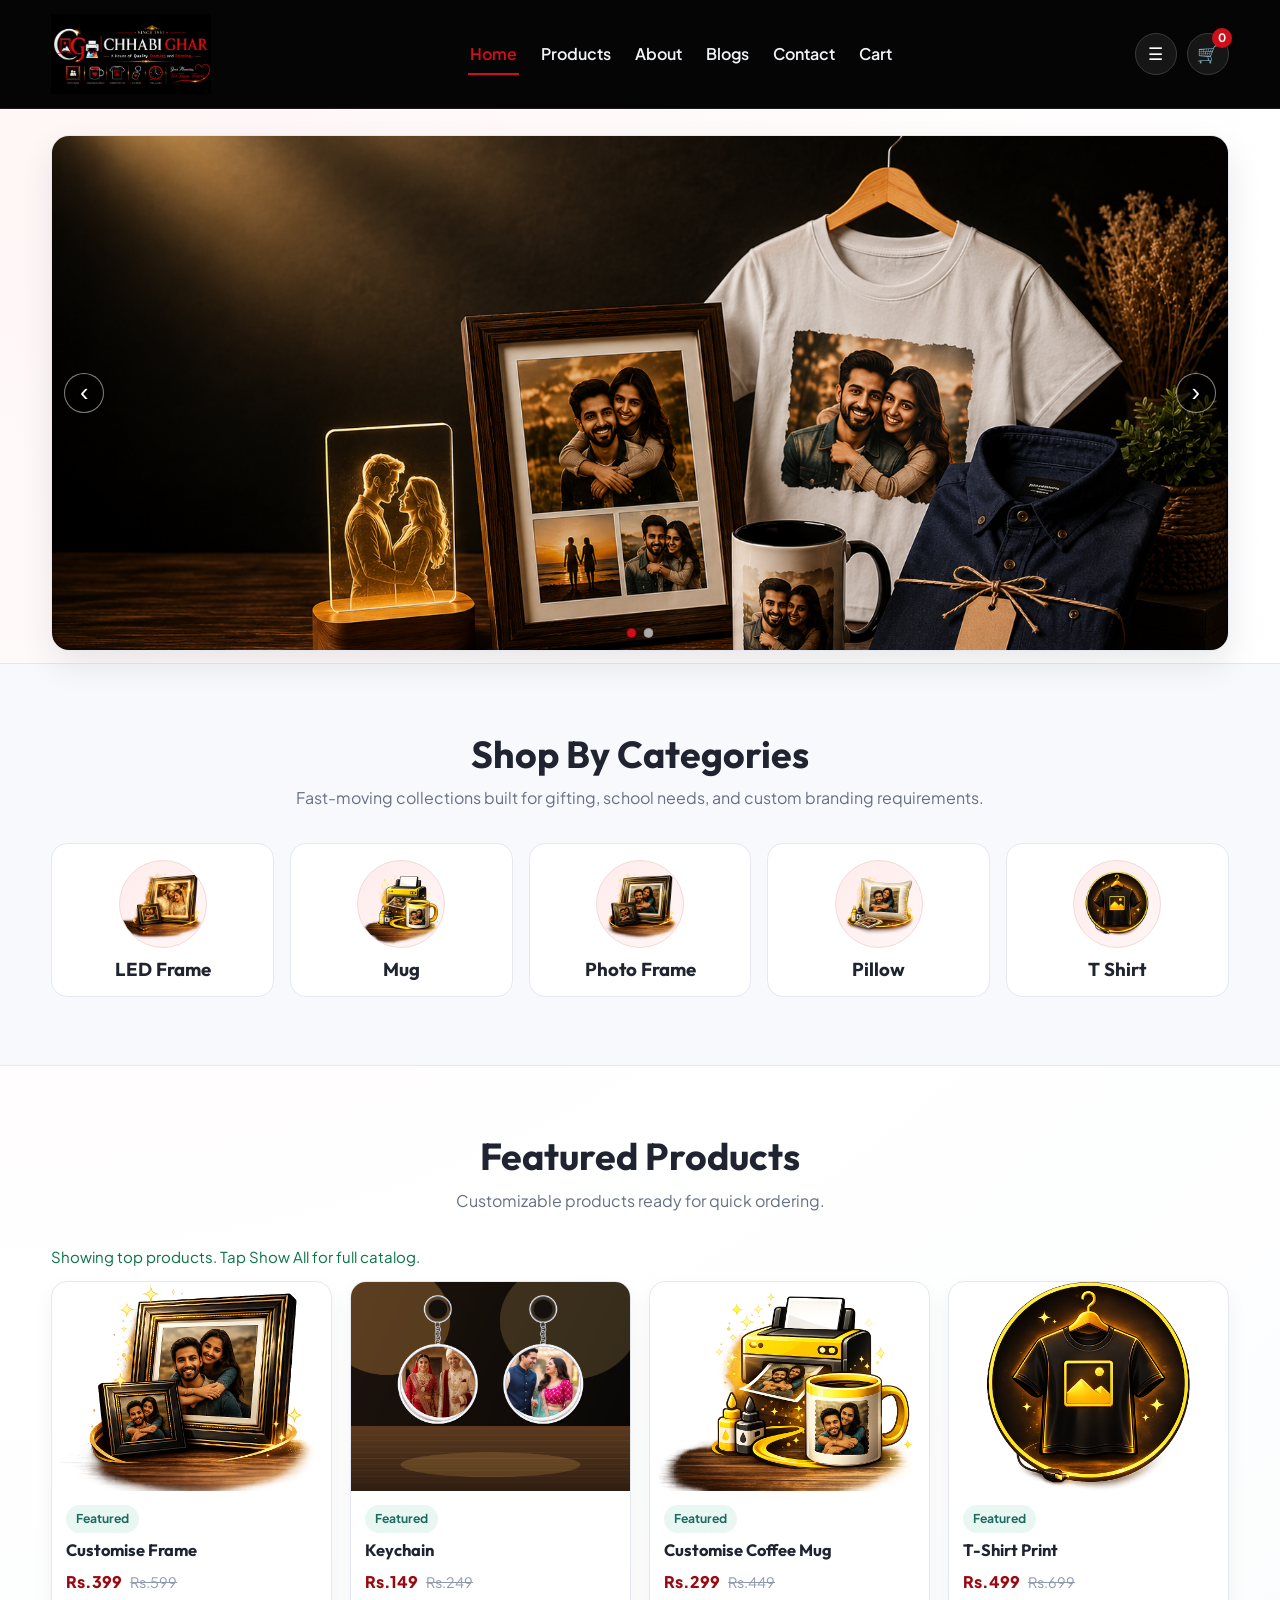
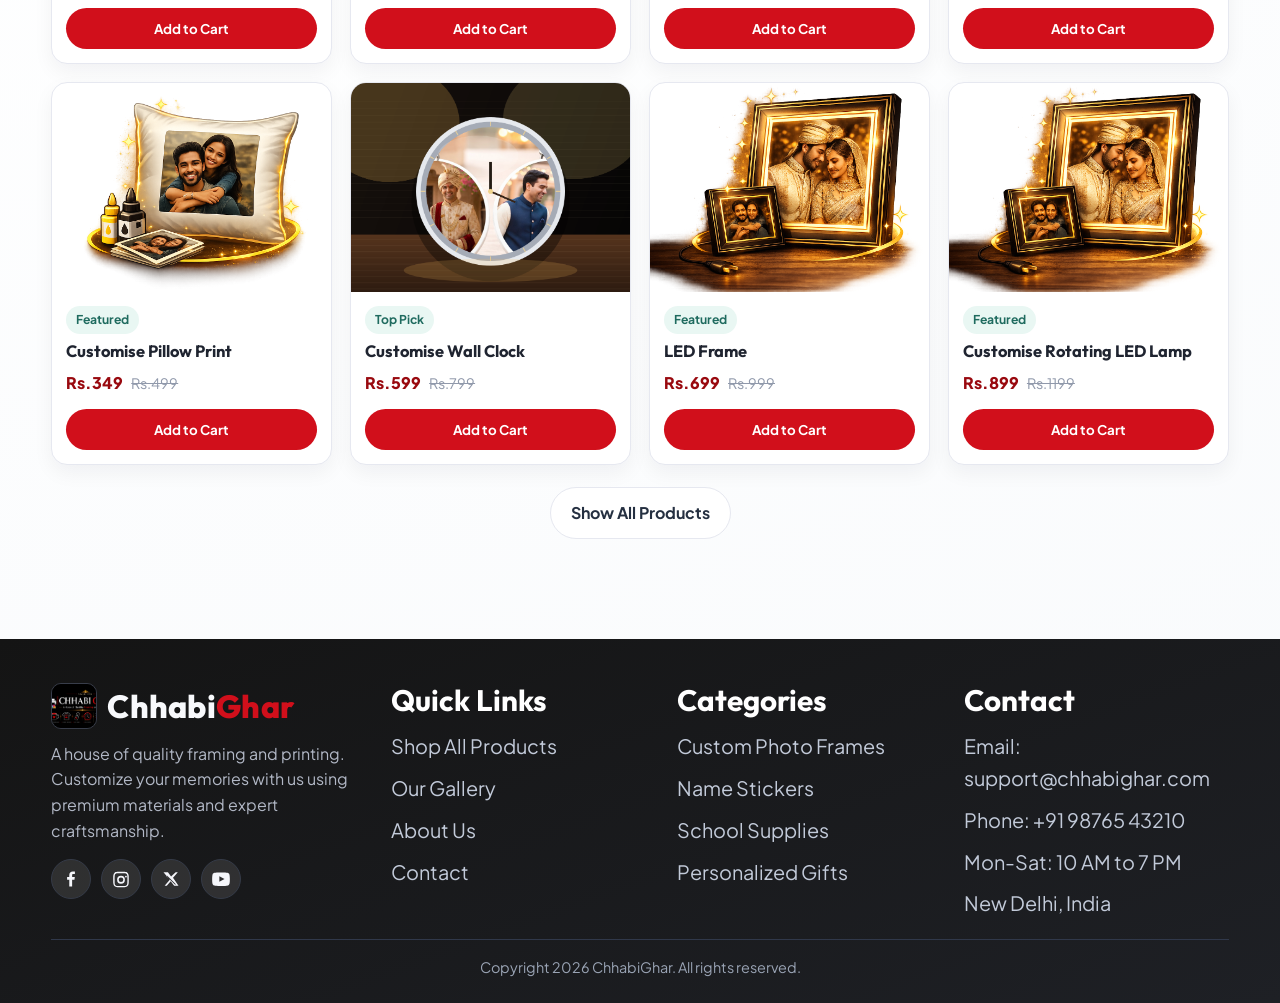
==== commit a89a4e9a: "Initial site update with custom product catalog and assets" ====
--- a/index.html
+++ b/index.html
@@ -99,10 +99,13 @@
       <div class="container">
         <div class="section-head">
           <h2>Featured Products</h2>
-          <p>Live products synced from ChhabiGhar store API.</p>
+          <p>Customizable products ready for quick ordering.</p>
         </div>
         <p id="productsStatus" class="api-status">Loading products...</p>
         <div class="product-grid" id="featuredProducts"></div>
+        <div class="show-all-wrap">
+          <a class="btn btn-light" href="products.html">Show All Products</a>
+        </div>
       </div>
     </section>
   </main>
@@ -164,6 +167,24 @@
       <p class="copyright">Copyright 2026 ChhabiGhar. All rights reserved.</p>
     </div>
   </footer>
+  <nav class="fixed-bottom-nav">
+    <a href="index.html" class="nav-icon active" aria-label="Home">
+      <span>&#127968;</span>
+    </a>
+    <a href="products.html" class="nav-icon" aria-label="Products">
+      <span>&#9638;</span>
+    </a>
+            <a href="https://wa.me/919876543210" class="nav-icon nav-icon-whatsapp" aria-label="WhatsApp" target="_blank" rel="noopener">
+      <svg class="wa-svg" viewBox="0 0 24 24" aria-hidden="true">
+        <circle cx="12" cy="12" r="8.5" fill="none" stroke="#25d366" stroke-width="2.2"></circle>
+        <path d="M9.2 8.5c.3-.2.6-.1.8.1l.8 1c.2.2.2.5 0 .7l-.4.4c.2.6.7 1.1 1.2 1.4.2.1.4.2.6.3l.4-.4c.2-.2.5-.2.7 0l1 .8c.2.2.3.5.1.8l-.3.6c-.2.4-.7.7-1.2.6-1.1-.1-2.3-.8-3.3-1.8s-1.7-2.2-1.8-3.3c-.1-.5.2-1 .6-1.2l.6-.3z" fill="#25d366"></path>
+      </svg>
+    </a>
+    <a href="cart.html" class="nav-icon" aria-label="Shopping Cart">
+      <span>&#128717;</span>
+      <span class="nav-badge js-cart-count">0</span>
+    </a>
+  </nav>
 <script src="api-config.js"></script>
 <script src="app.js"></script>
 </body>
--- a/styles.css
+++ b/styles.css
@@ -26,6 +26,7 @@
   background: radial-gradient(circle at top left, #fff5f5 0%, #ffffff 45%, #f8fafc 100%);
   line-height: 1.6;
   overflow-x: hidden;
+  padding-bottom: 0;
 }
 
 a {
@@ -73,7 +74,7 @@
   object-fit: contain;
 }
 
-nav ul {
+header nav ul {
   list-style: none;
   display: flex;
   justify-content: center;
@@ -82,14 +83,14 @@
   color: #f1f3f7;
 }
 
-nav a {
+header nav a {
   padding: 9px 2px;
   border-bottom: 2px solid transparent;
   transition: 0.2s ease;
 }
 
-nav a:hover,
-nav a.active {
+header nav a:hover,
+header nav a.active {
   color: var(--primary);
   border-color: var(--primary);
 }
@@ -448,6 +449,11 @@
   width: 100%;
 }
 
+.show-all-wrap {
+  margin-top: 22px;
+  text-align: center;
+}
+
 .page-hero {
   padding: 38px 0;
 }
@@ -460,6 +466,12 @@
 .about-grid,
 .contact-grid,
 .cart-layout {
+  display: grid;
+  gap: 18px;
+  grid-template-columns: 1fr 1fr;
+}
+
+.auth-grid {
   display: grid;
   gap: 18px;
   grid-template-columns: 1fr 1fr;
@@ -556,6 +568,58 @@
 
 .contact-form {
   padding: 24px;
+}
+
+.auth-form {
+  padding: 24px;
+}
+
+.auth-form h3 {
+  margin-bottom: 4px;
+}
+
+.auth-form p {
+  color: var(--muted);
+  margin-bottom: 4px;
+}
+
+.auth-help-row {
+  display: flex;
+  align-items: center;
+  justify-content: space-between;
+  gap: 10px;
+  flex-wrap: wrap;
+}
+
+.auth-check {
+  display: inline-flex;
+  align-items: center;
+  gap: 8px;
+  color: #344054;
+  font-size: 0.95rem;
+}
+
+.auth-check input {
+  width: auto;
+}
+
+.auth-link {
+  color: var(--primary-dark);
+  font-weight: 700;
+  font-size: 0.94rem;
+}
+
+.auth-link:hover {
+  color: var(--primary);
+}
+
+.auth-alt {
+  border-top: 1px solid var(--line);
+  margin-top: 4px;
+  padding-top: 10px;
+  text-align: center;
+  color: #475467;
+  font-size: 0.94rem;
 }
 
 input,
@@ -715,11 +779,83 @@
   font-size: 0.9rem;
 }
 
+.fixed-bottom-nav {
+  position: fixed;
+  left: 0;
+  right: 0;
+  bottom: 0;
+  z-index: 80;
+  display: none;
+  grid-template-columns: repeat(4, minmax(0, 1fr));
+  gap: 4px;
+  background: #ffffff;
+  border-top: 1px solid var(--line);
+  box-shadow: 0 -10px 24px rgba(16, 24, 40, 0.12);
+  padding: 6px 8px calc(6px + env(safe-area-inset-bottom));
+}
+
+.fixed-bottom-nav .nav-icon {
+  display: flex;
+  align-items: center;
+  justify-content: center;
+  position: relative;
+  height: 38px;
+  border-radius: 11px;
+  border-bottom: none !important;
+  padding: 0;
+  color: #111827;
+  font-size: 1.2rem;
+  transition: background 0.2s ease, color 0.2s ease;
+}
+
+.fixed-bottom-nav .nav-icon.active {
+  color: var(--primary);
+  background: #f4f6fb;
+}
+
+.fixed-bottom-nav .nav-icon-whatsapp {
+  color: inherit;
+}
+
+.fixed-bottom-nav .wa-svg {
+  width: 26px;
+  height: 26px;
+  display: block;
+}
+
+.fixed-bottom-nav .nav-badge {
+  position: absolute;
+  top: 2px;
+  right: 20%;
+  min-width: 16px;
+  height: 16px;
+  border-radius: 99px;
+  background: #ff2c55;
+  color: #ffffff;
+  font-size: 0.65rem;
+  font-weight: 700;
+  display: grid;
+  place-items: center;
+  padding: 0 4px;
+  line-height: 1;
+}
+
+@media (max-width: 820px) {
+  body {
+    padding-bottom: 84px;
+  }
+
+  .fixed-bottom-nav {
+    display: grid;
+  }
+}
+
 @media (max-width: 1024px) {
   .hero-grid,
   .about-grid,
   .contact-grid,
-  .cart-layout {
+  .cart-layout,
+  .auth-grid {
     grid-template-columns: 1fr;
   }
 
@@ -744,11 +880,11 @@
     justify-content: center;
   }
 
-  nav {
+  header nav {
     width: 100%;
   }
 
-  nav ul {
+  header nav ul {
     justify-content: center;
     flex-wrap: wrap;
     overflow: visible;
@@ -841,7 +977,7 @@
     justify-self: start;
   }
 
-  nav {
+  header nav {
     display: none;
     grid-column: 1 / -1;
     grid-row: 2;
@@ -851,11 +987,11 @@
     padding-bottom: 4px;
   }
 
-  body.menu-open nav {
+  body.menu-open header nav {
     display: block;
   }
 
-  nav ul {
+  header nav ul {
     justify-content: flex-start;
     flex-direction: column;
     align-items: flex-start;
@@ -863,7 +999,7 @@
     width: 100%;
   }
 
-  nav a {
+  header nav a {
     display: block;
     width: 100%;
     padding: 8px 0;
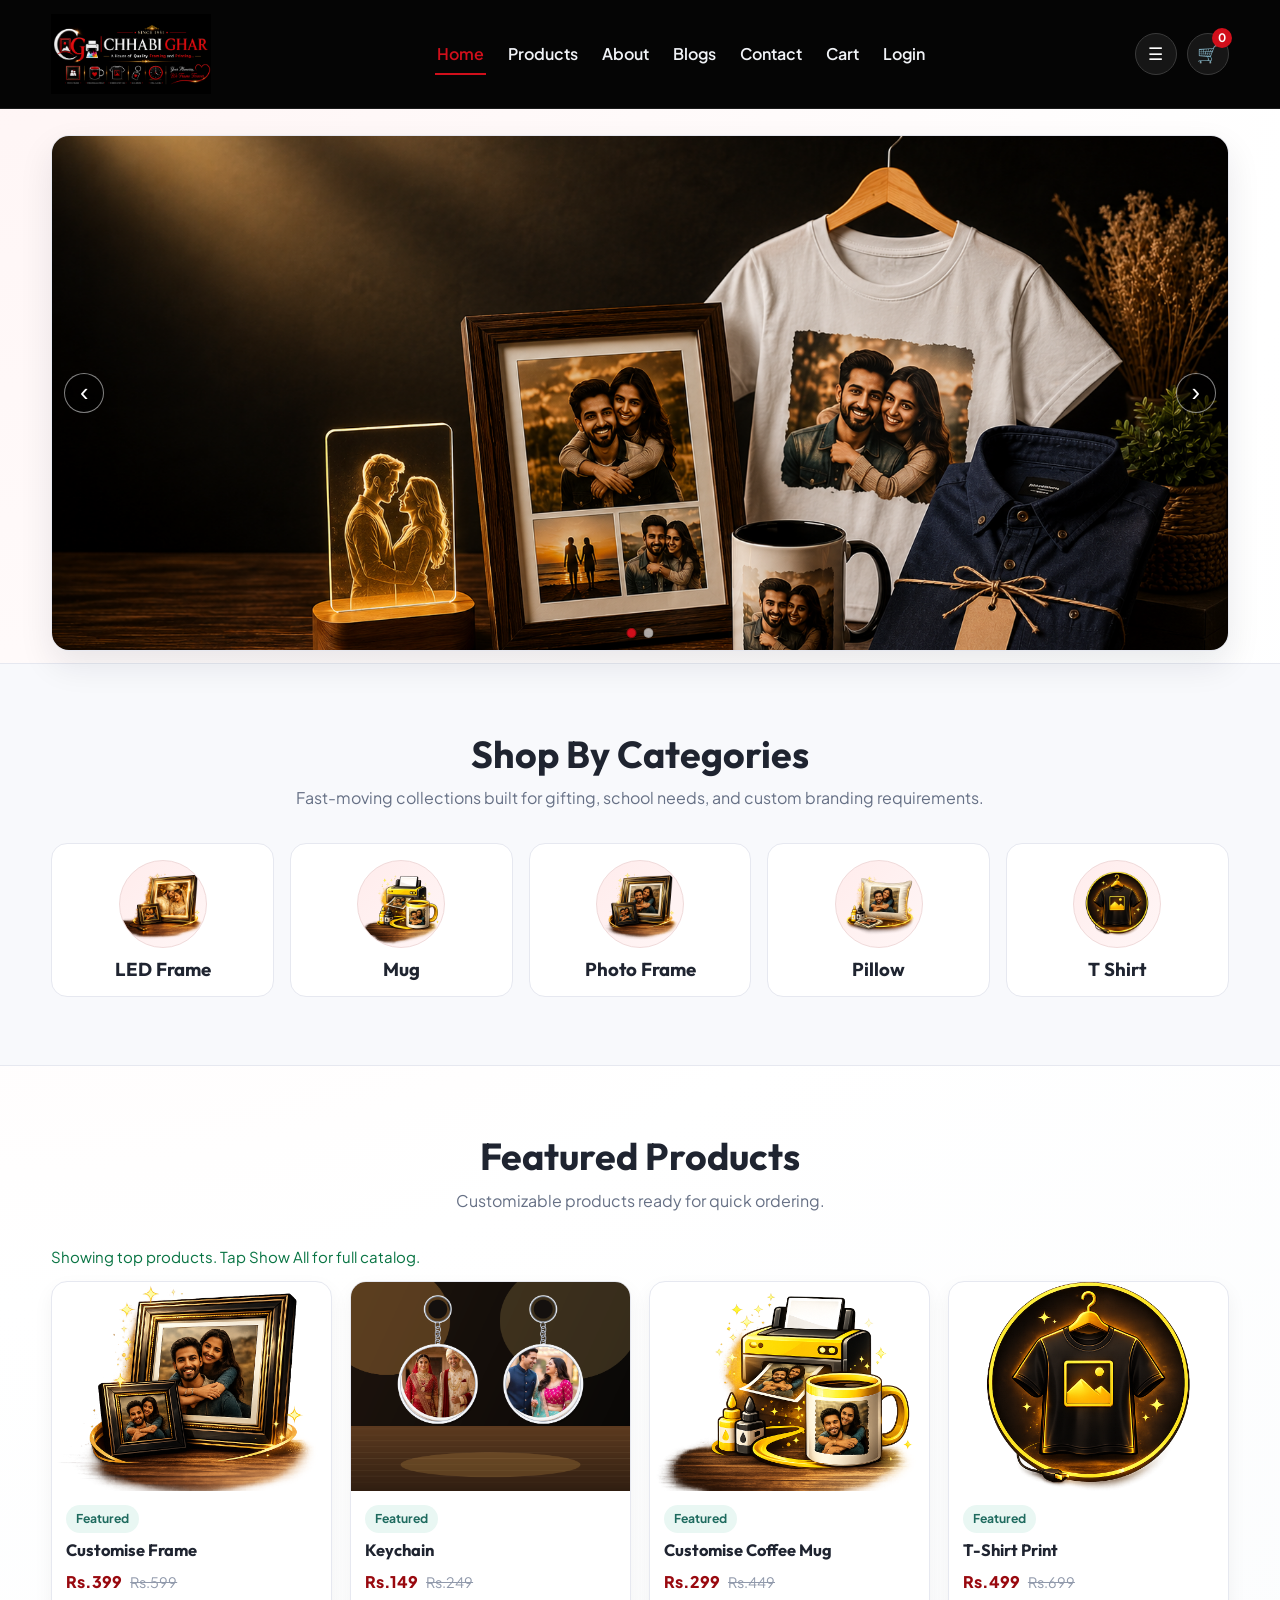
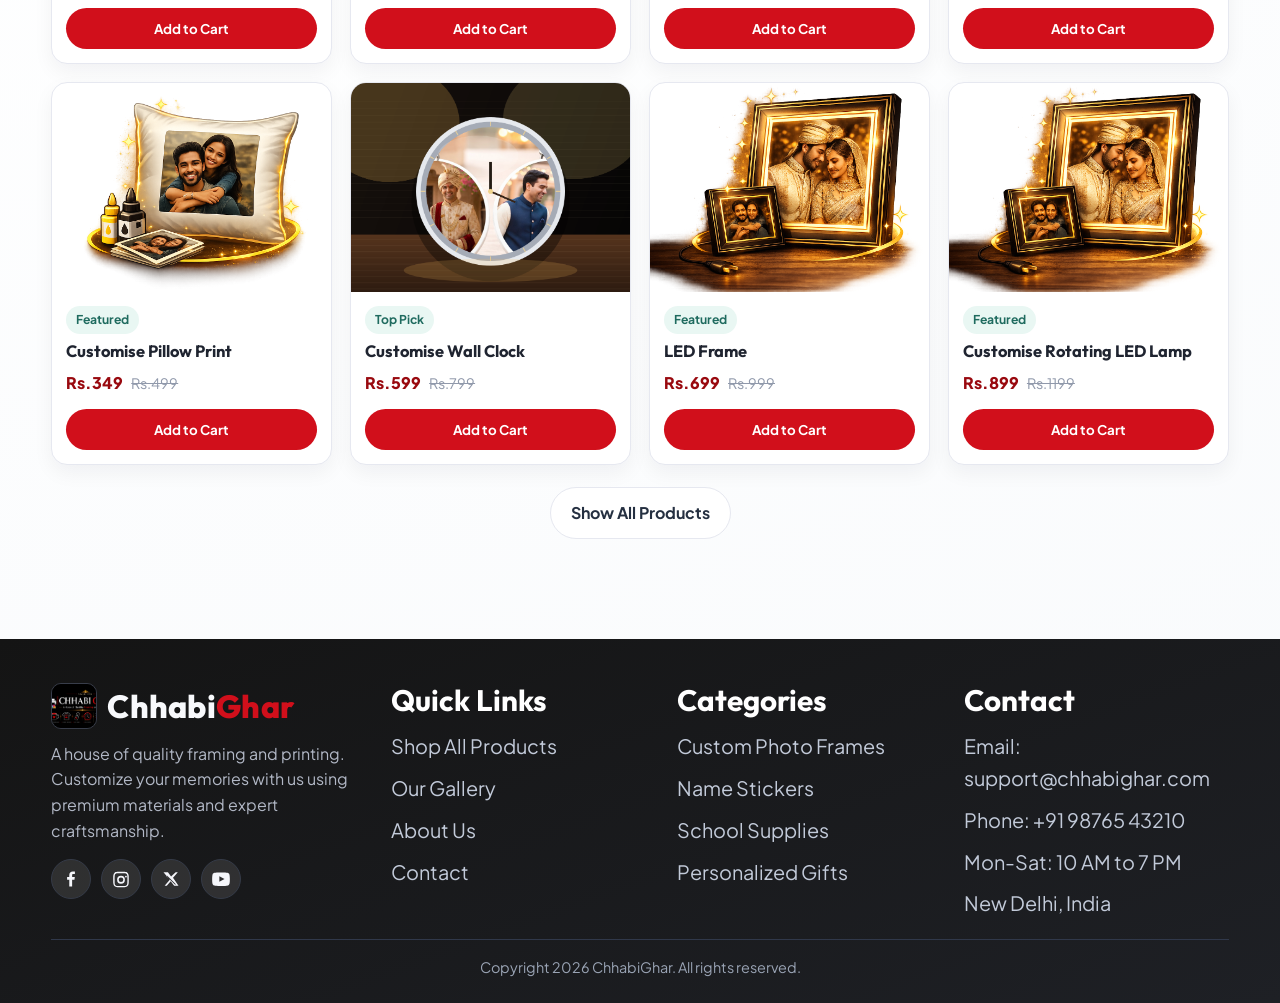
==== commit 83acb160: "Add Login link after Cart in header navigation" ====
--- a/index.html
+++ b/index.html
@@ -24,6 +24,7 @@
           <li><a href="blogs.html">Blogs</a></li>
           <li><a href="contact.html">Contact</a></li>
           <li><a href="cart.html">Cart</a></li>
+          <li><a href="login.html">Login</a></li>
         </ul>
       </nav>
 
@@ -190,8 +191,3 @@
 </body>
 </html>
 
-
-
-
-
-
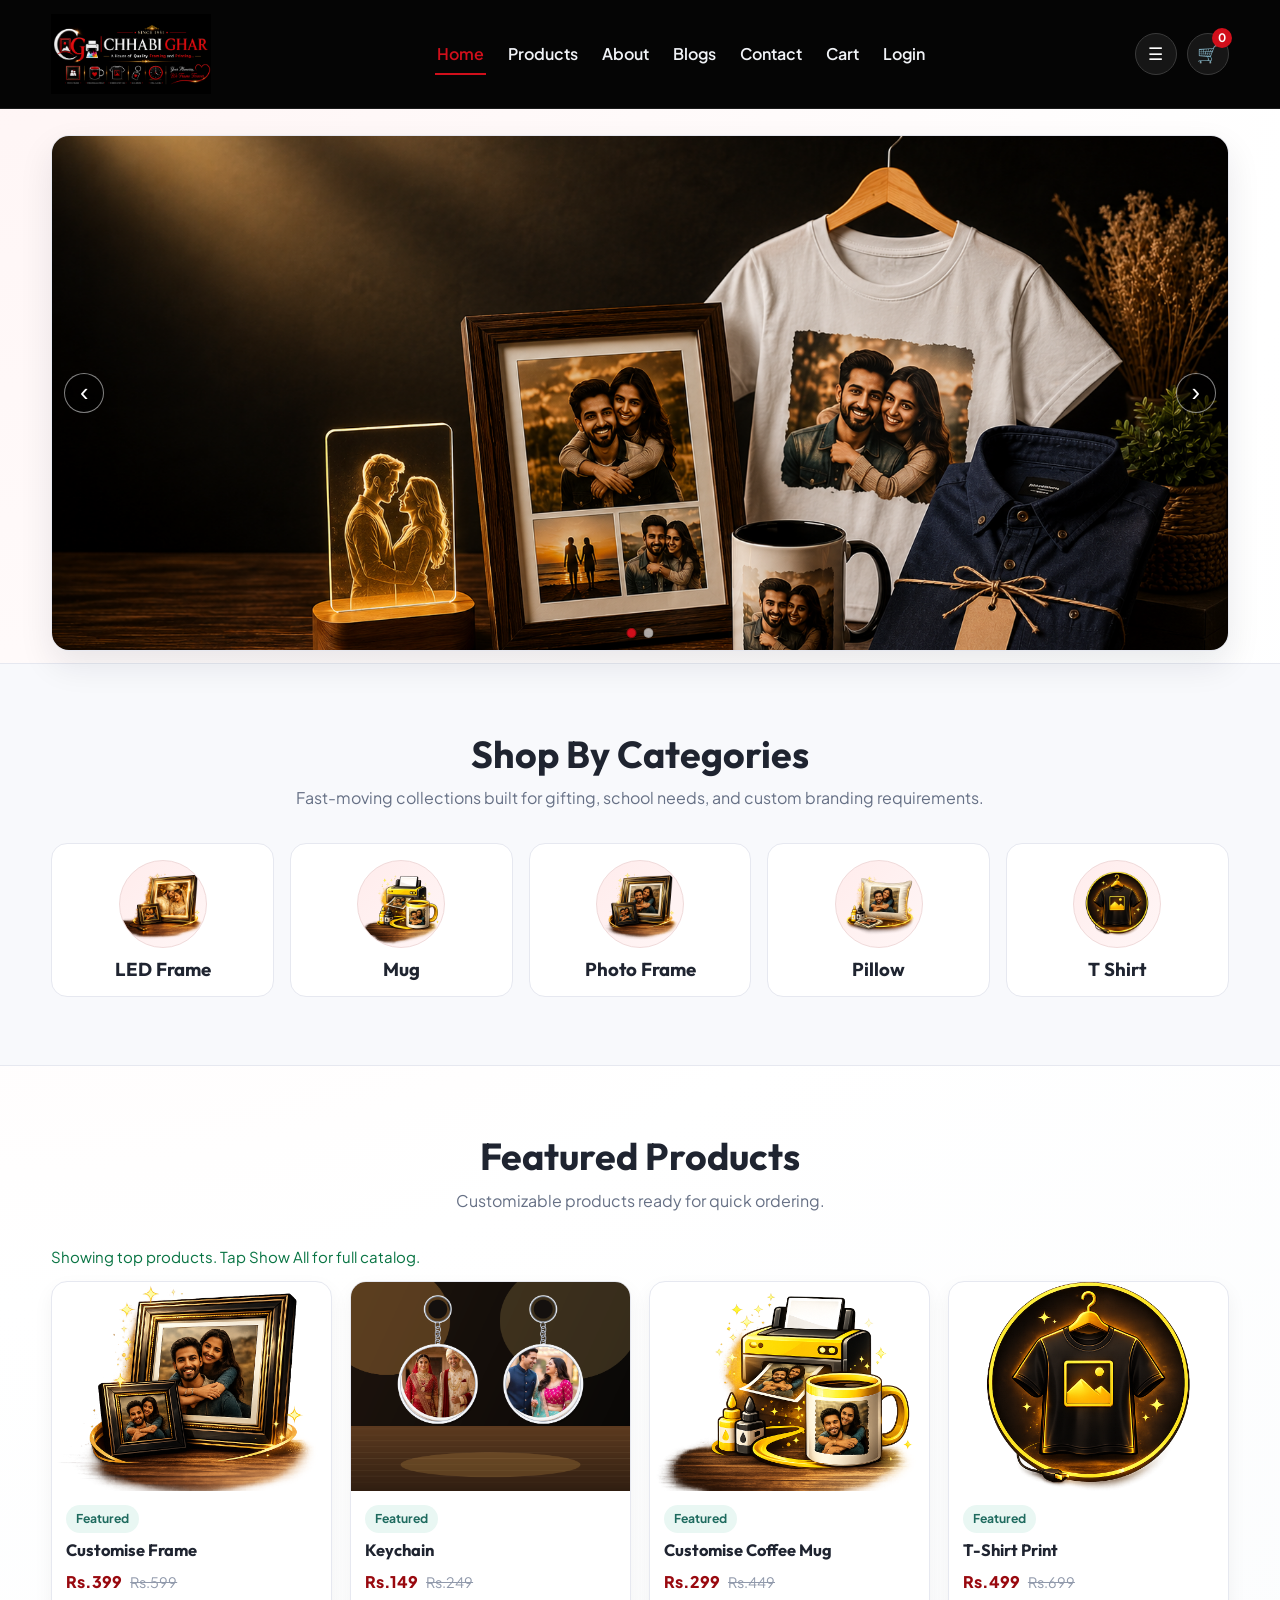
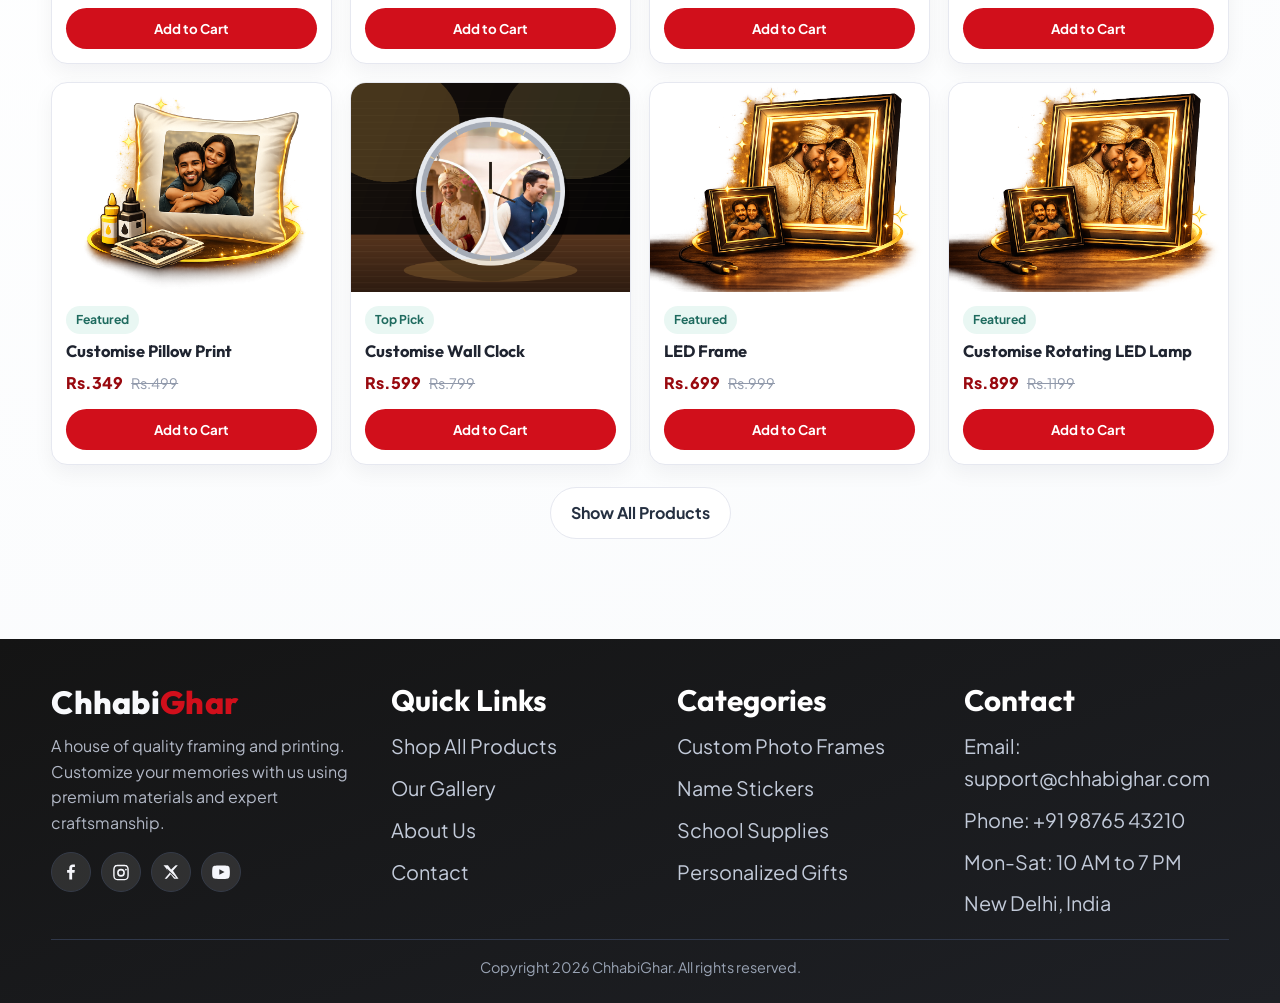
==== commit 75512b4d: "Tighten mobile footer sizing and hide footer logo" ====
--- a/index.html
+++ b/index.html
@@ -115,7 +115,6 @@
       <div class="footer-grid-premium">
         <div class="footer-brand-panel">
           <div class="footer-brand-row">
-            <img class="footer-logo" src="CG p LOGO (1).png" alt="ChhabiGhar logo" />
             <h3>Chhabi<span>Ghar</span></h3>
           </div>
           <p>A house of quality framing and printing. Customize your memories with us using premium materials and expert craftsmanship.</p>
@@ -191,3 +190,5 @@
 </body>
 </html>
 
+
+
--- a/styles.css
+++ b/styles.css
@@ -1129,14 +1129,71 @@
   }
 
   .footer-brand-row h3 {
-    font-size: 1.68rem;
+    font-size: 1.45rem;
+  }
+
+  .footer-brand-panel p {
+    font-size: 0.7rem;
+    line-height: 1.4;
   }
 
   .footer-col h3 {
-    font-size: 1.58rem;
+    font-size: 1rem;
   }
 
   .footer-col ul {
-    font-size: 1.08rem;
-  }
-}
+    font-size: 0.7rem;
+  }
+
+  .social-links a {
+    width: 25px;
+    height: 25px;
+  }
+
+  .social-links svg {
+    width: 16px;
+    height: 16px;
+  }
+
+  .copyright {
+    font-size: 0.83rem;
+  }
+}
+
+/* Strong mobile override to ensure footer sizes apply consistently */
+@media (max-width: 900px) {
+  .footer-logo {
+    display: none !important;
+  }
+
+  .site-footer .footer-brand-row h3 {
+    font-size: 1.45rem !important;
+  }
+
+  .site-footer .footer-brand-panel p {
+    font-size: 0.7rem !important;
+    line-height: 1.4 !important;
+  }
+
+  .site-footer .footer-col h3 {
+    font-size: 1rem !important;
+  }
+
+  .site-footer .footer-col ul {
+    font-size: 0.7rem !important;
+  }
+
+  .site-footer .social-links a {
+    width: 25px !important;
+    height: 25px !important;
+  }
+
+  .site-footer .social-links svg {
+    width: 16px !important;
+    height: 16px !important;
+  }
+
+  .site-footer .copyright {
+    font-size: 0.83rem !important;
+  }
+}
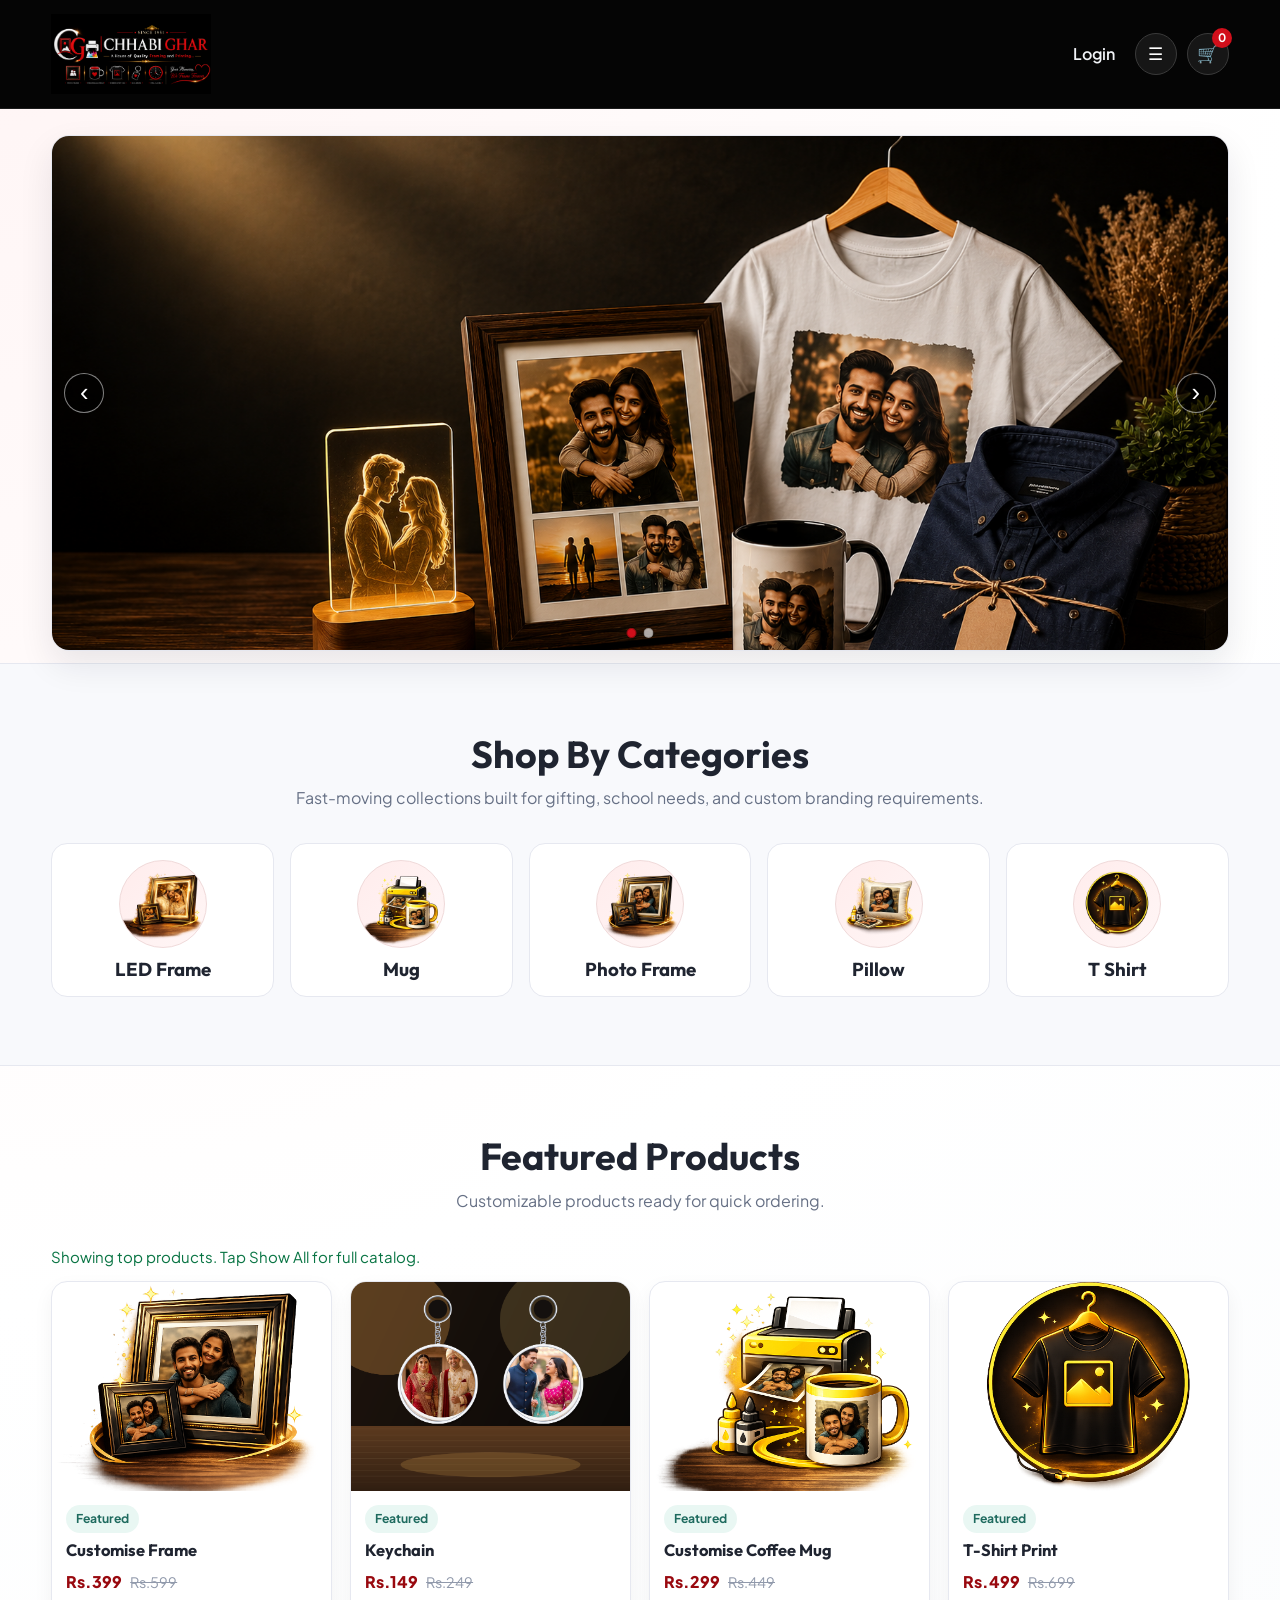
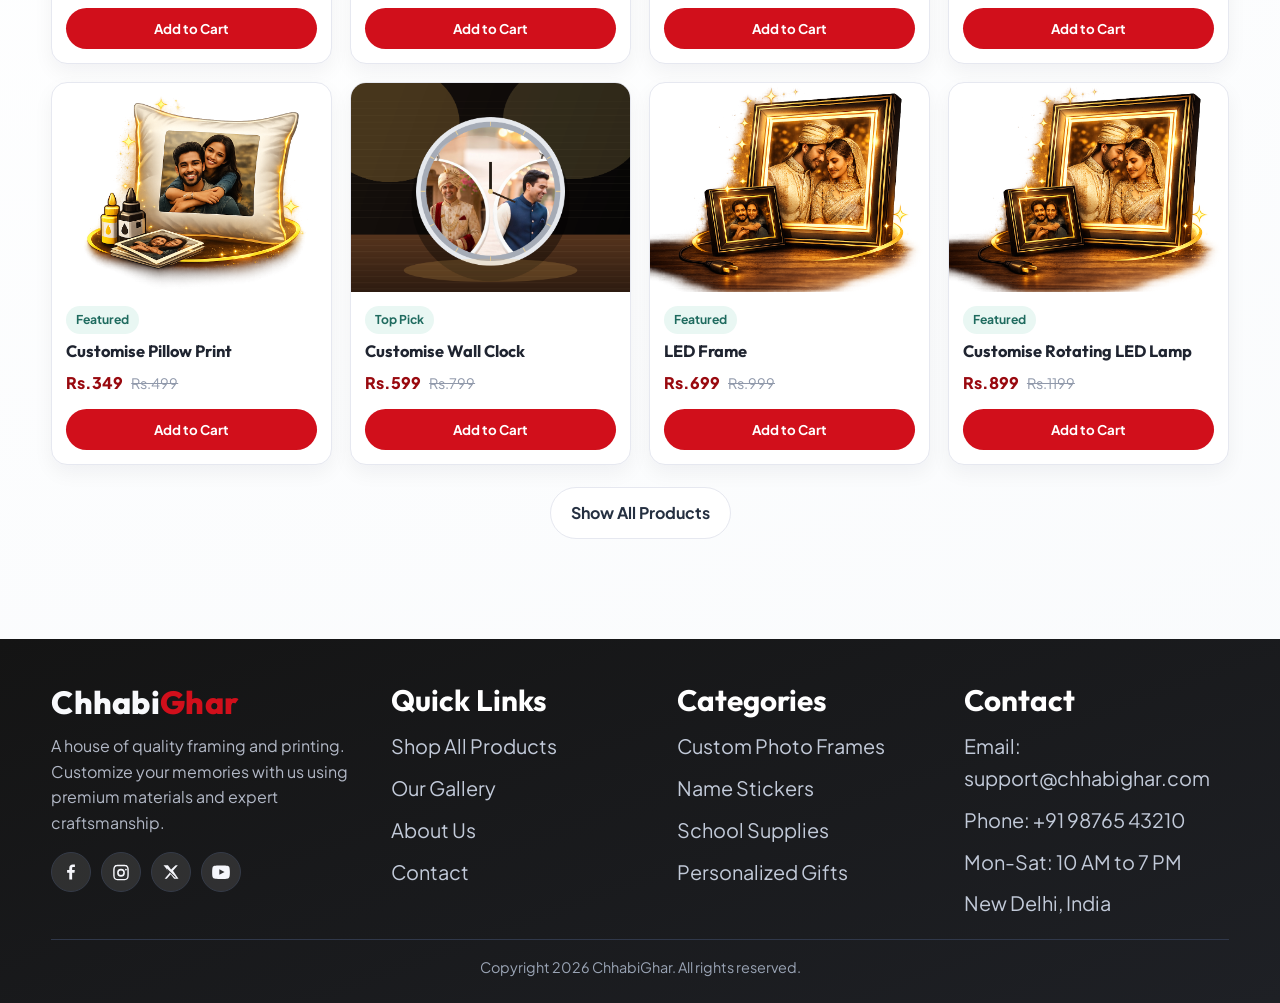
==== commit 4701e410: "Upgrade mobile bottom nav with professional icons and add wishlist page" ====
--- a/index.html
+++ b/index.html
@@ -24,7 +24,7 @@
           <li><a href="blogs.html">Blogs</a></li>
           <li><a href="contact.html">Contact</a></li>
           <li><a href="cart.html">Cart</a></li>
-          <li><a href="login.html">Login</a></li>
+          <li class="nav-login-item"><a href="login.html">Login</a></li>
         </ul>
       </nav>
 
@@ -168,21 +168,17 @@
     </div>
   </footer>
   <nav class="fixed-bottom-nav">
-    <a href="index.html" class="nav-icon active" aria-label="Home">
-      <span>&#127968;</span>
+    <a href="index.html" class="nav-icon active" aria-label="Home" data-nav="home">
+      <svg class="nav-svg" viewBox="0 0 24 24" aria-hidden="true"><path d="M3 10.5 12 3l9 7.5"/><path d="M5.5 9.5V21h13V9.5"/><path d="M9.5 21v-6h5v6"/></svg>
     </a>
-    <a href="products.html" class="nav-icon" aria-label="Products">
-      <span>&#9638;</span>
+    <a href="products.html" class="nav-icon" aria-label="Products" data-nav="products">
+      <svg class="nav-svg" viewBox="0 0 24 24" aria-hidden="true"><rect x="4" y="4" width="7" height="7" rx="1.5"/><rect x="13" y="4" width="7" height="7" rx="1.5"/><rect x="4" y="13" width="7" height="7" rx="1.5"/><rect x="13" y="13" width="7" height="7" rx="1.5"/></svg>
     </a>
-            <a href="https://wa.me/919876543210" class="nav-icon nav-icon-whatsapp" aria-label="WhatsApp" target="_blank" rel="noopener">
-      <svg class="wa-svg" viewBox="0 0 24 24" aria-hidden="true">
-        <circle cx="12" cy="12" r="8.5" fill="none" stroke="#25d366" stroke-width="2.2"></circle>
-        <path d="M9.2 8.5c.3-.2.6-.1.8.1l.8 1c.2.2.2.5 0 .7l-.4.4c.2.6.7 1.1 1.2 1.4.2.1.4.2.6.3l.4-.4c.2-.2.5-.2.7 0l1 .8c.2.2.3.5.1.8l-.3.6c-.2.4-.7.7-1.2.6-1.1-.1-2.3-.8-3.3-1.8s-1.7-2.2-1.8-3.3c-.1-.5.2-1 .6-1.2l.6-.3z" fill="#25d366"></path>
-      </svg>
+    <a href="wishlist.html" class="nav-icon" aria-label="Wishlist" data-nav="wishlist">
+      <svg class="nav-svg" viewBox="0 0 24 24" aria-hidden="true"><path d="M12 21s-6.5-4.2-9-8.2C.9 9.5 2.1 5.8 5.7 5.2A5.4 5.4 0 0 1 12 8a5.4 5.4 0 0 1 6.3-2.8c3.6.6 4.8 4.3 2.7 7.6C18.5 16.8 12 21 12 21Z"/></svg>
     </a>
-    <a href="cart.html" class="nav-icon" aria-label="Shopping Cart">
-      <span>&#128717;</span>
-      <span class="nav-badge js-cart-count">0</span>
+    <a href="https://wa.me/919876543210" class="nav-icon nav-icon-whatsapp" aria-label="WhatsApp" target="_blank" rel="noopener" data-nav="whatsapp">
+      <svg class="nav-svg" viewBox="0 0 24 24" aria-hidden="true"><path d="M20.5 11.7A8.5 8.5 0 0 1 7.8 19l-3.3 1 1.1-3.2A8.5 8.5 0 1 1 20.5 11.7Z"/><path d="M9.1 9.4c.2-.4.4-.4.6-.4h.5c.2 0 .4 0 .5.4.2.4.8 2 .9 2.1.1.2.1.3 0 .5l-.4.6c-.1.1-.2.3 0 .5.2.4.8 1.3 1.8 2.1 1.2.9 2.2 1.2 2.5 1.4.2.1.4.1.5 0l.8-.9c.1-.2.3-.2.5-.1l2.2 1.1c.2.1.4.2.4.4 0 .2-.2 1.3-.9 1.8-.6.5-1.3.6-1.8.6-.4 0-1-.1-1.7-.4-2.9-1.3-4.8-4.4-5-4.8-.2-.3-1.2-1.6-1.2-3 0-1.4.7-2.1.9-2.4Z"/></svg>
     </a>
   </nav>
 <script src="api-config.js"></script>
@@ -192,3 +188,6 @@
 
 
 
+
+
+
--- a/styles.css
+++ b/styles.css
@@ -93,6 +93,17 @@
 header nav a.active {
   color: var(--primary);
   border-color: var(--primary);
+}
+
+@media (min-width: 1025px) {
+  header nav ul li:not(.nav-login-item) {
+    display: none;
+  }
+
+  header nav ul {
+    justify-content: flex-end;
+    gap: 12px;
+  }
 }
 
 .header-actions {
@@ -803,41 +814,32 @@
   border-radius: 11px;
   border-bottom: none !important;
   padding: 0;
-  color: #111827;
-  font-size: 1.2rem;
+  color: #1f2937;
   transition: background 0.2s ease, color 0.2s ease;
 }
 
 .fixed-bottom-nav .nav-icon.active {
   color: var(--primary);
-  background: #f4f6fb;
+  background: #f1f4f9;
+}
+
+.fixed-bottom-nav .nav-svg {
+  width: 21px;
+  height: 21px;
+  stroke: currentColor;
+  fill: none;
+  stroke-width: 2;
+  stroke-linecap: round;
+  stroke-linejoin: round;
 }
 
 .fixed-bottom-nav .nav-icon-whatsapp {
-  color: inherit;
-}
-
-.fixed-bottom-nav .wa-svg {
-  width: 26px;
-  height: 26px;
-  display: block;
-}
-
-.fixed-bottom-nav .nav-badge {
-  position: absolute;
-  top: 2px;
-  right: 20%;
-  min-width: 16px;
-  height: 16px;
-  border-radius: 99px;
-  background: #ff2c55;
-  color: #ffffff;
-  font-size: 0.65rem;
-  font-weight: 700;
-  display: grid;
-  place-items: center;
-  padding: 0 4px;
-  line-height: 1;
+  color: #22c55e;
+}
+
+.fixed-bottom-nav .nav-icon-whatsapp .nav-svg {
+  stroke: currentColor;
+  fill: none;
 }
 
 @media (max-width: 820px) {
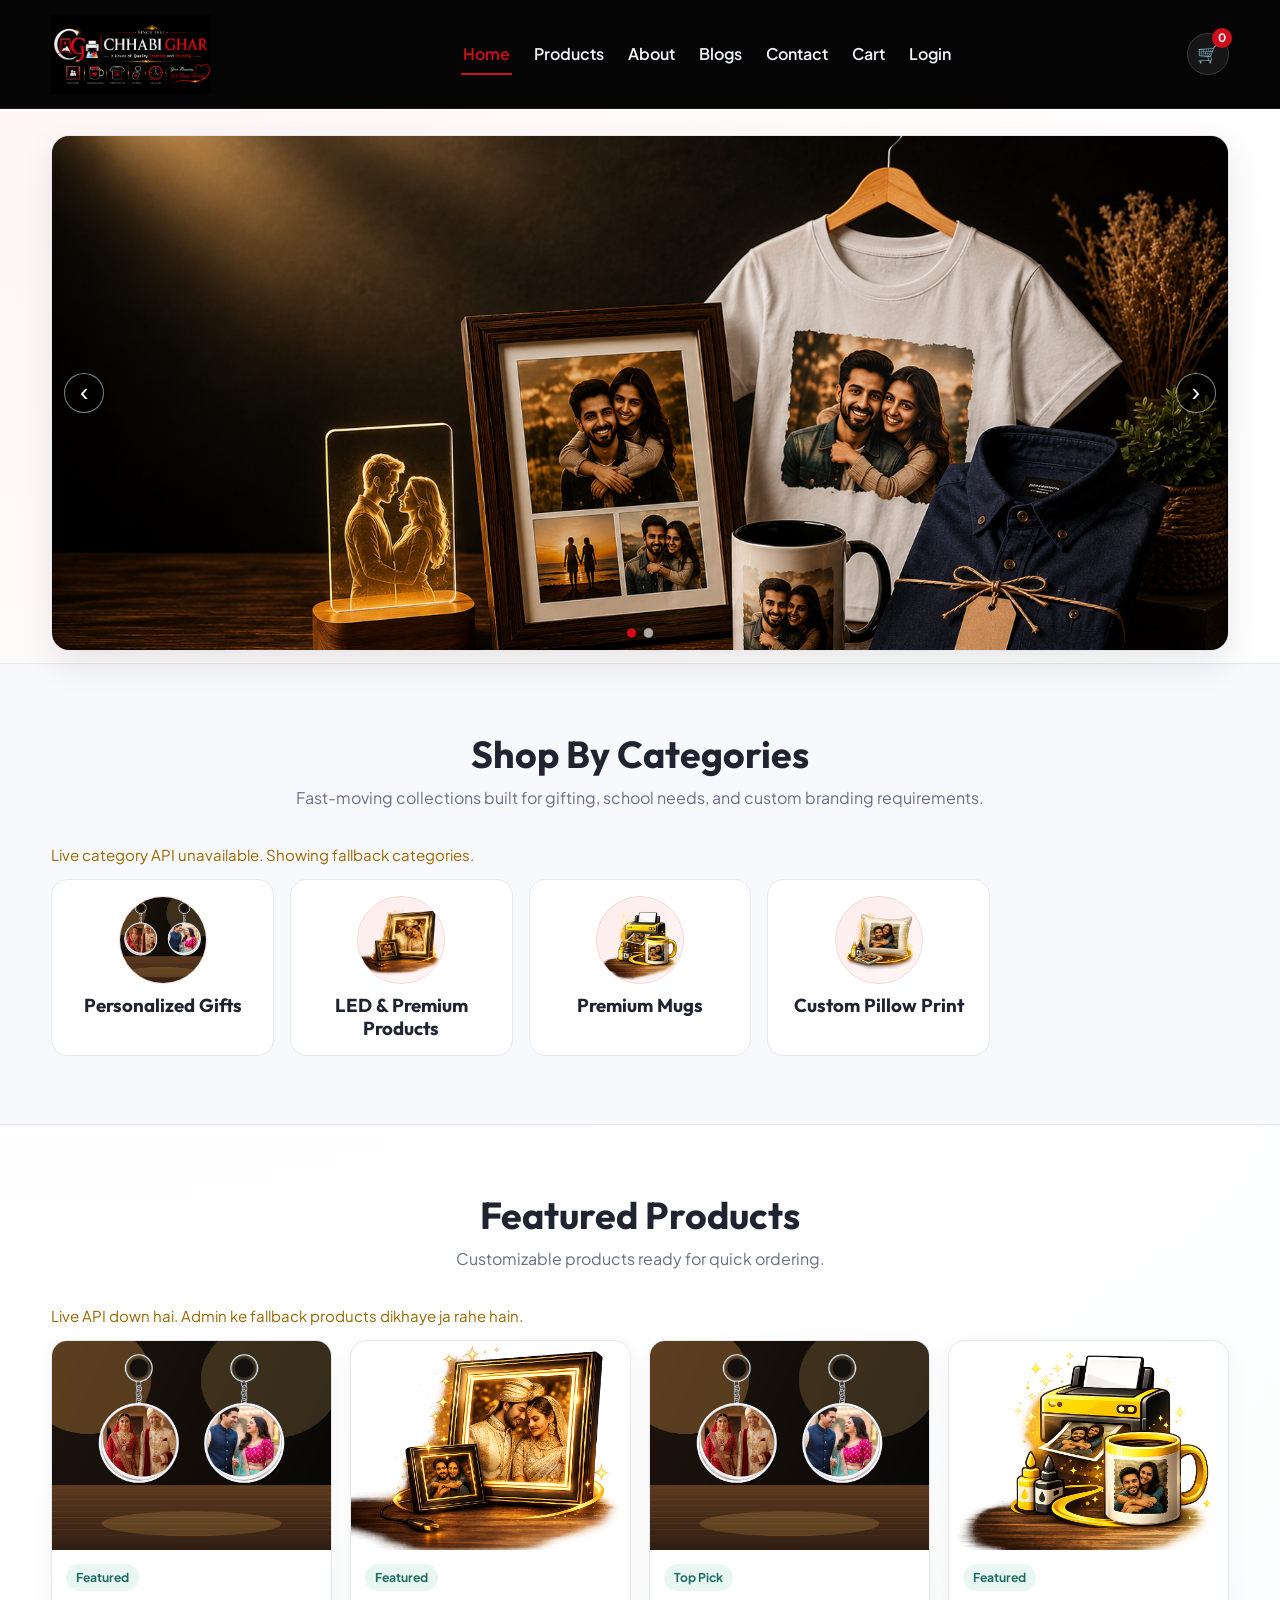
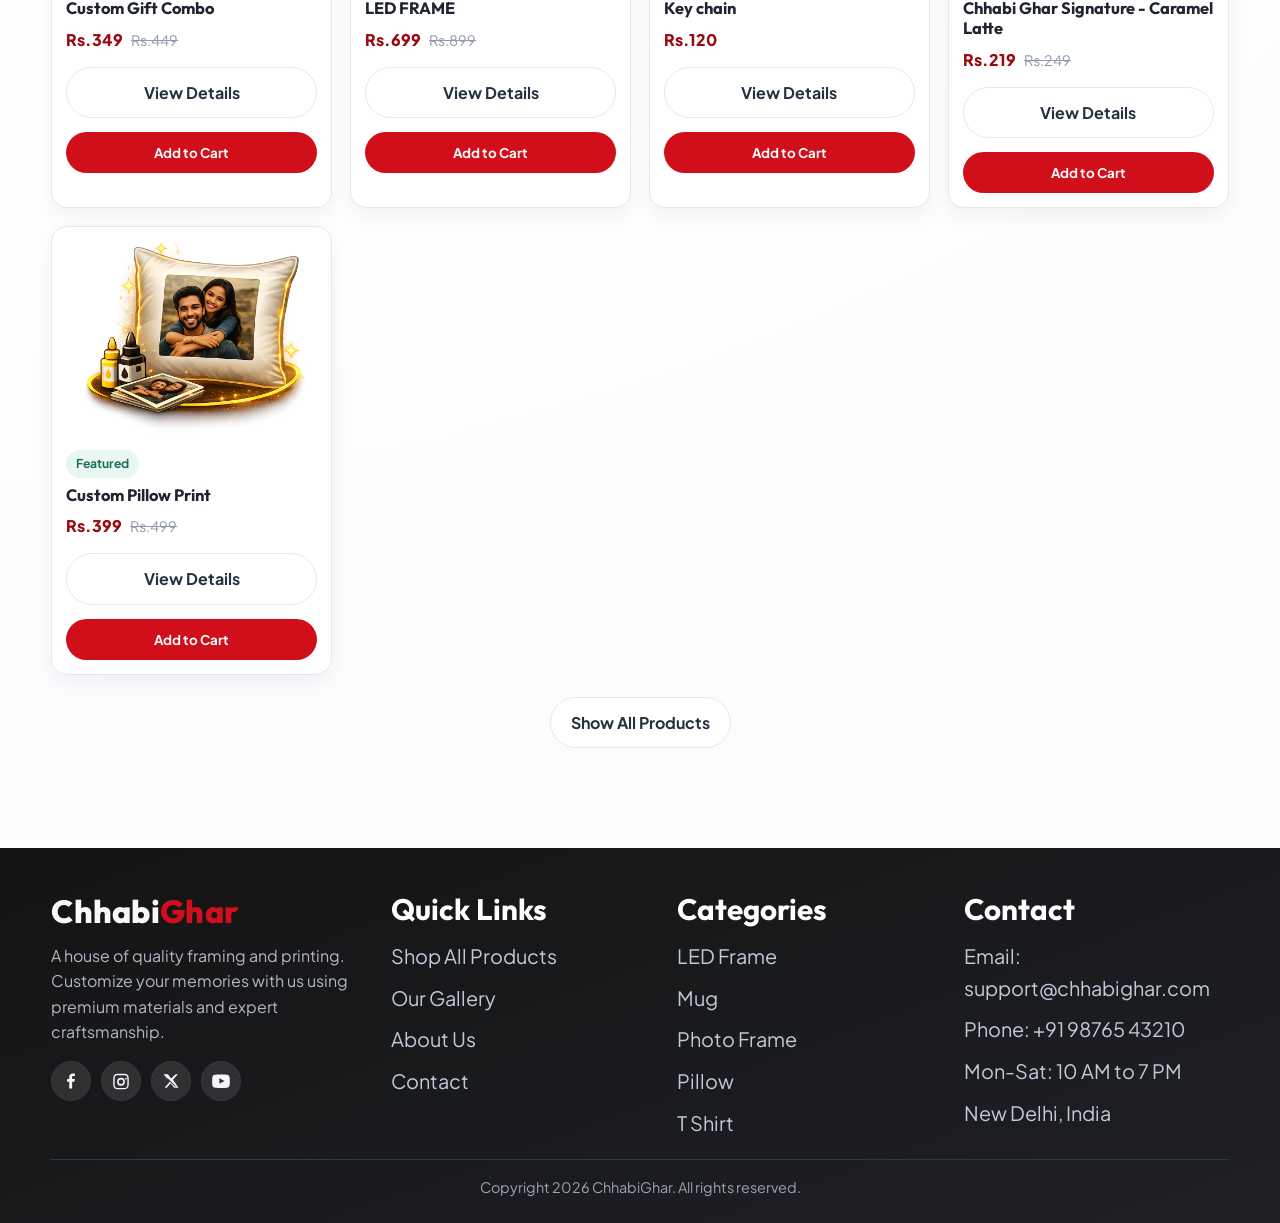
==== commit 94c9ee8e: "Integrate live API bridges for products/categories/blogs/cart/login and fix home category sync" ====
--- a/index.html
+++ b/index.html
@@ -55,43 +55,44 @@
       </div>
     </section>
 
-    <section class="categories">
+    <section class="categories categories-strip">
       <div class="container">
         <div class="section-head">
           <h2>Shop By Categories</h2>
           <p>Fast-moving collections built for gifting, school needs, and custom branding requirements.</p>
         </div>
-        <div class="category-grid">
-          <article class="category-card">
+        <p id="categoriesStatus" class="api-status">Loading categories...</p>
+        <div class="category-grid" id="categoriesGrid">
+          <a class="category-card js-category-link" data-category="led-frame" href="products.html?category=led-frame">
             <div class="category-thumb">
               <img src="CTEGORY/LED FRAME.png" alt="LED Frame category" />
             </div>
             <h3>LED Frame</h3>
-          </article>
-          <article class="category-card">
+          </a>
+          <a class="category-card js-category-link" data-category="mug" href="products.html?category=mug">
             <div class="category-thumb">
               <img src="CTEGORY/MUG.png" alt="Mug category" />
             </div>
             <h3>Mug</h3>
-          </article>
-          <article class="category-card">
+          </a>
+          <a class="category-card js-category-link" data-category="photo-frame" href="products.html?category=photo-frame">
             <div class="category-thumb">
               <img src="CTEGORY/PHOTO FRAME.png" alt="Photo Frame category" />
             </div>
             <h3>Photo Frame</h3>
-          </article>
-          <article class="category-card">
+          </a>
+          <a class="category-card js-category-link" data-category="pillow" href="products.html?category=pillow">
             <div class="category-thumb">
               <img src="CTEGORY/PILLOW.png" alt="Pillow category" />
             </div>
             <h3>Pillow</h3>
-          </article>
-          <article class="category-card">
+          </a>
+          <a class="category-card js-category-link" data-category="t-shirt" href="products.html?category=t-shirt">
             <div class="category-thumb">
               <img src="CTEGORY/T SHIRT.png" alt="T Shirt category" />
             </div>
             <h3>T Shirt</h3>
-          </article>
+          </a>
         </div>
       </div>
     </section>
@@ -147,10 +148,11 @@
         <div class="footer-col">
           <h3>Categories</h3>
           <ul>
-            <li><a href="products.html">Custom Photo Frames</a></li>
-            <li><a href="products.html">Name Stickers</a></li>
-            <li><a href="products.html">School Supplies</a></li>
-            <li><a href="products.html">Personalized Gifts</a></li>
+            <li><a href="products.html?category=led-frame">LED Frame</a></li>
+            <li><a href="products.html?category=mug">Mug</a></li>
+            <li><a href="products.html?category=photo-frame">Photo Frame</a></li>
+            <li><a href="products.html?category=pillow">Pillow</a></li>
+            <li><a href="products.html?category=t-shirt">T Shirt</a></li>
           </ul>
         </div>
 
@@ -181,8 +183,8 @@
       <svg class="nav-svg" viewBox="0 0 24 24" aria-hidden="true"><path d="M20.5 11.7A8.5 8.5 0 0 1 7.8 19l-3.3 1 1.1-3.2A8.5 8.5 0 1 1 20.5 11.7Z"/><path d="M9.1 9.4c.2-.4.4-.4.6-.4h.5c.2 0 .4 0 .5.4.2.4.8 2 .9 2.1.1.2.1.3 0 .5l-.4.6c-.1.1-.2.3 0 .5.2.4.8 1.3 1.8 2.1 1.2.9 2.2 1.2 2.5 1.4.2.1.4.1.5 0l.8-.9c.1-.2.3-.2.5-.1l2.2 1.1c.2.1.4.2.4.4 0 .2-.2 1.3-.9 1.8-.6.5-1.3.6-1.8.6-.4 0-1-.1-1.7-.4-2.9-1.3-4.8-4.4-5-4.8-.2-.3-1.2-1.6-1.2-3 0-1.4.7-2.1.9-2.4Z"/></svg>
     </a>
   </nav>
-<script src="api-config.js"></script>
-<script src="app.js"></script>
+<script src="api-config.js?v=20260510-6"></script>
+<script src="app.js?v=20260510-6"></script>
 </body>
 </html>
 
--- a/styles.css
+++ b/styles.css
@@ -96,13 +96,20 @@
 }
 
 @media (min-width: 1025px) {
-  header nav ul li:not(.nav-login-item) {
-    display: none;
-  }
-
   header nav ul {
-    justify-content: flex-end;
-    gap: 12px;
+    justify-content: center;
+    gap: 20px;
+    flex-wrap: nowrap;
+  }
+}
+
+@media (min-width: 821px) {
+  .menu-toggle {
+    display: none !important;
+  }
+
+  header nav {
+    display: block !important;
   }
 }
 
@@ -374,6 +381,9 @@
   padding: 16px;
   text-align: center;
   transition: 0.25s;
+  display: block;
+  color: inherit;
+  text-decoration: none;
 }
 
 .category-card:hover {
@@ -408,6 +418,7 @@
   display: flex;
   flex-direction: column;
   box-shadow: 0 8px 20px rgba(16, 24, 40, 0.05);
+  cursor: pointer;
 }
 
 .product-card img,
@@ -458,6 +469,42 @@
 .product-info .btn {
   margin-top: 6px;
   width: 100%;
+}
+
+.product-detail {
+  display: grid;
+  grid-template-columns: 1.1fr 1fr;
+  gap: 24px;
+  align-items: center;
+}
+
+.product-detail-media img {
+  width: 100%;
+  border-radius: 14px;
+  border: 1px solid var(--line);
+  object-fit: cover;
+  aspect-ratio: 4 / 3;
+}
+
+.product-detail-body h1 {
+  margin: 8px 0 8px;
+  font-size: clamp(1.6rem, 3.2vw, 2.5rem);
+}
+
+.product-detail-category {
+  color: var(--muted);
+  margin-bottom: 8px;
+}
+
+.product-detail-actions {
+  margin-top: 12px;
+  display: flex;
+  gap: 10px;
+  flex-wrap: wrap;
+}
+
+.product-detail-actions .btn {
+  min-width: 180px;
 }
 
 .show-all-wrap {
@@ -857,7 +904,8 @@
   .about-grid,
   .contact-grid,
   .cart-layout,
-  .auth-grid {
+  .auth-grid,
+  .product-detail {
     grid-template-columns: 1fr;
   }
 
@@ -1120,6 +1168,11 @@
     font-size: 0.95rem;
   }
 
+  .product-detail-actions .btn {
+    width: 100%;
+    min-width: 0;
+  }
+
   .panel,
   .cart-panel,
   .contact-form {
